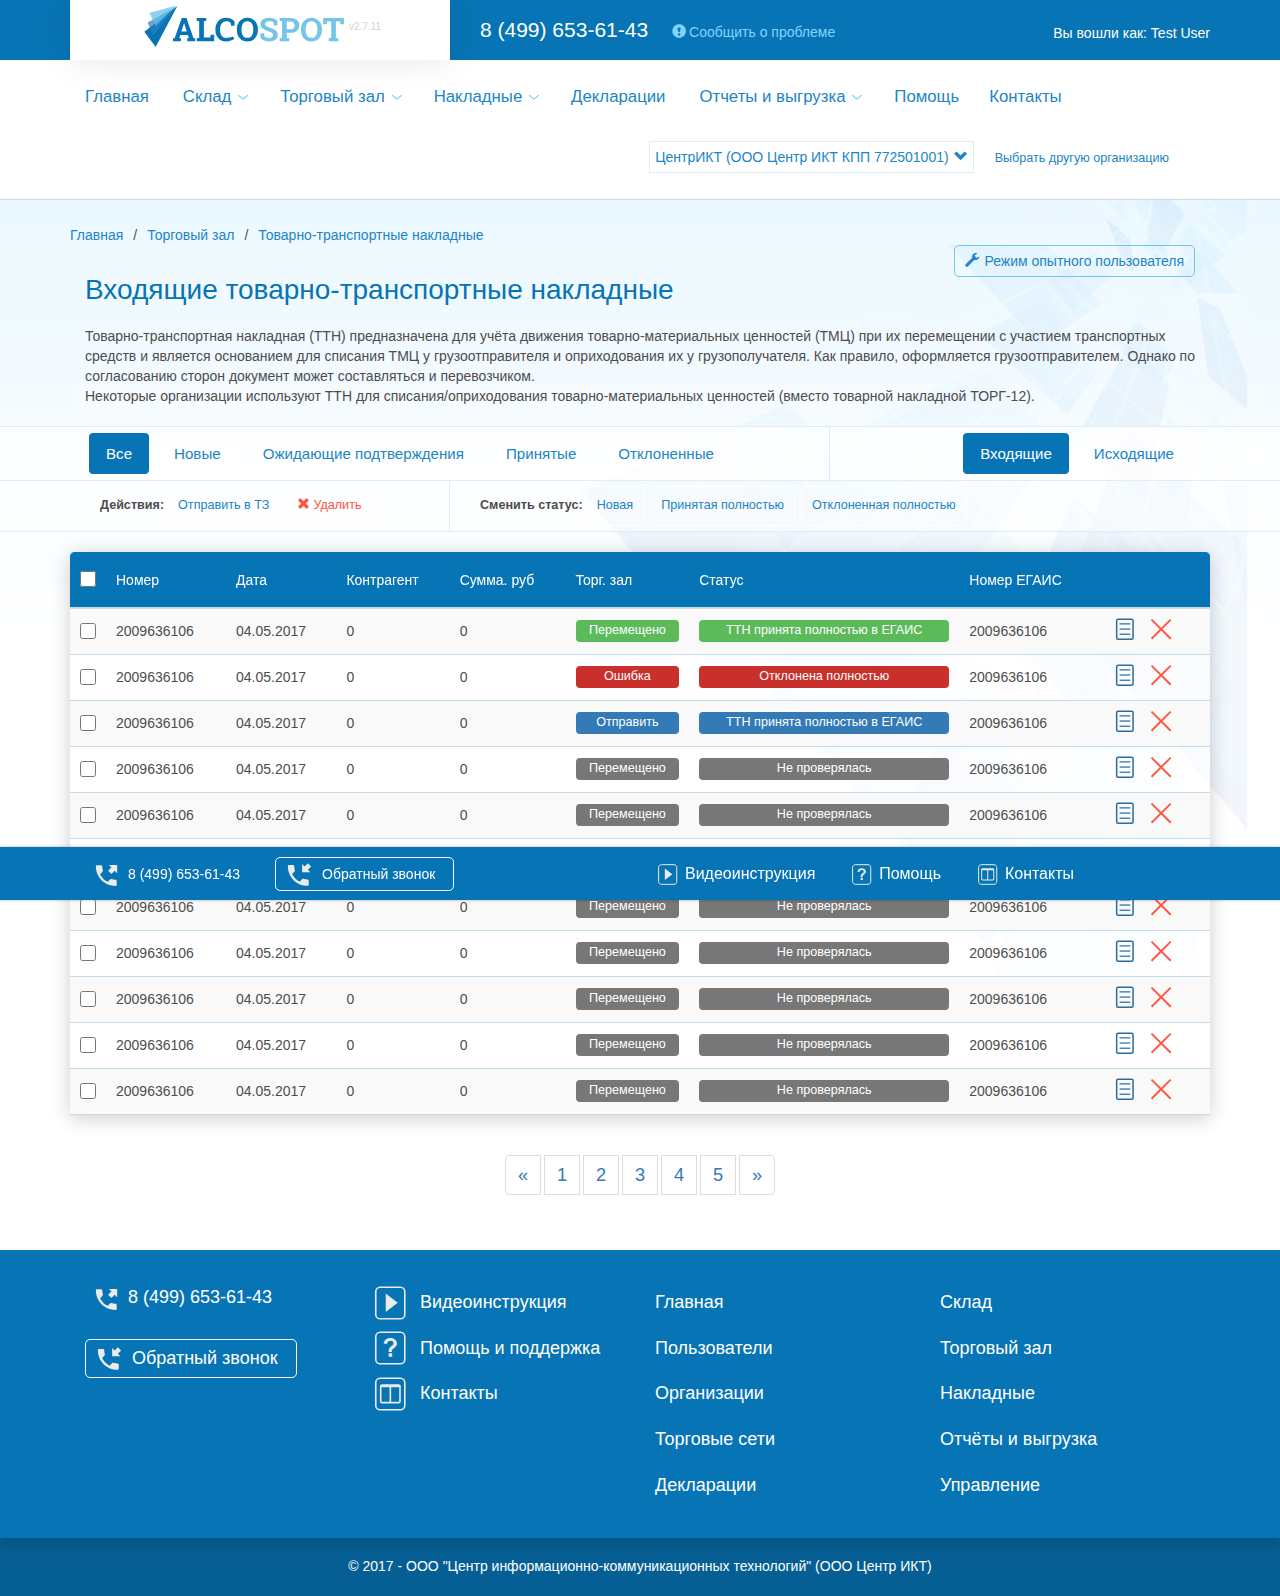
==== 100.html @ 539a4d87 "1" ====
<!DOCTYPE html>
<html>
<head>
<meta charset="utf-8">
<meta http-equiv="X-UA-Compatible" content="IE=edge">
<meta name="viewport" content="width=device-width, initial-scale=1, maximum-scale=1, user-scalable=no">
<title>Untitled Document</title>

<link href="css/bootstrap.min.css" rel="stylesheet" type="text/css">
<link href="css/style.css" rel="stylesheet" type="text/css">

<script type='text/javascript' src='js/jquery-3.2.1.min.js'></script>

<script type='text/javascript' src='js/jquery.floatThead.min.js'></script>

<script>
$(document).ready(function () {

        var docHeight = $(window).height();
        var footerHeight = $('footer').height();
        var footerTop = $('footer').position().top + footerHeight;

        if (footerTop < docHeight) {
            $('footer').css('margin-top', 10 + (docHeight - footerTop) + 'px');
        }
    });
function MM_jumpMenu(targ,selObj,restore){ //v3.0
  eval(targ+".location='"+selObj.options[selObj.selectedIndex].value+"'");
  if (restore) selObj.selectedIndex=0;
}
</script>

</head>

<body>

<header>

<div class="row headRowUp">
<div class="container">
<div class="col-md-4 colLogo">
  <div class="logo"><a href="#"><img src="css/Images/logo.svg"></a><span class="version">v‌2.7.11</span></div>
  </div>
  <div class="col-md-8 headLine"><div class="headTel">8 (499) 653-61-43</div>
    <div class="headProblemBut"><a href="#"><span class="glyphicon glyphicon-exclamation-sign"></span>Сообщить о проблеме</a></div>
    <div class="headLogin">Вы вошли как: Test User</div></div>
    </div>
    </div>
<div class="container">
      <div class="nav1">
        <a href="#">Главная</a>
        
        <div class="nav1SubMenuHover">
        <a href="#" class="nav1SubItem">Склад</a>
        <div class="nav1SubMenu">
        <div class="container">
        <div class="col-md-4"><ul><a href="#">Акт списания продукции</a></ul></div>
        <div class="col-md-4"><ul><a href="#">Акт постановки на баланс</a></ul></div>
        <div class="col-md-4"><ul><a href="#">Акт перемещения продукции</a></ul></div>
        </div>
        </div>
        </div>
 
        <div class="nav1SubMenuHover">
        <a href="#" class="nav1SubItem">Торговый зал</a>
        <div class="nav1SubMenu">
        <div class="container">
        <div class="col-md-2"></div>
        <div class="col-md-3"><ul><a href="#">Торговый зал</a></ul></div>
         <div class="col-md-7"><ul><a href="#">Инвентаризация</a></ul></div>
        </div>
        </div>
        </div>
        
        <div class="nav1SubMenuHover">
        <a href="#" class="nav1SubItem">Накладные</a>
        <div class="nav1SubMenu">
        <div class="container">
        <div class="col-md-6">
        <ul>
          <a href="#">Входящие товаро-транспортные накладные</a>
        </ul>
        </div>
        <div class="col-md-6">
        <ul>
          <a href="#">Исходящие товаро-транспортные накладные</a>
        </ul>
        </div>
        </div>
        </div>
        </div>
        
        <a href="#">Декларации</a>
        
        <div class="nav1SubMenuHover">
        <a href="#" class="nav1SubItem">Отчеты и выгрузка</a>
        <div class="nav1SubMenu">
        <div class="container">
        <div class="col-md-7"></div>
        <div class="col-md-2"><ul><a href="#">Отчеты</a></ul></div>
         <div class="col-md-3"><ul><a href="#">Выгрузка данных</a></ul></div>
        </div>
        </div>
        </div>
        
        <a href="#">Помощь</a><a href="#">Контакты</a>
        
  </div>
  <div class="nav1ChangeOrg">
<span class="nav1ChangeOrgLink">ЦентрИКТ (ООО Центр ИКТ КПП 772501001)<span class="glyphicon glyphicon-chevron-down"></span>
<ul>
<a href="#">ЦентрИКТ (ООО Центр ИКТ КПП 772501002)</a>
<a href="#">ЦентрИКТ (ООО Центр ИКТ КПП 772501002)</a>
<a href="#">ЦентрИКТ (ООО Центр ИКТ КПП 772501002)</a>
</ul>
</span><span class="linkBut subLinks1"><a href="#">Выбрать другую организацию</a></span>
</div>
</div>
  
</header>
<div class="bodyBack">
  <div class="container">
    <div class="breadcrumb2"><a href="#">Главная</a>/<a href="#">Торговый зал</a>/<a href="#">Товарно-транспортные накладные</a></div>
    
    <div class="col-md-8"><h1>Входящие товарно-транспортные накладные</h1></div>
    <div class="col-md-4" style="text-align:right"><div class="expUserItem"><a href="#"><span class="glyphicon glyphicon-wrench"></span>Режим опытного пользователя</a></div></div>
    <div class="col-md-12 descText">Товарно-транспортная накладная (ТТН) предназначена для учёта движения товарно-материальных ценностей (ТМЦ) при их перемещении с участием транспортных средств и является основанием для списания ТМЦ у грузоотправителя и оприходования их у грузополучателя. Как правило, оформляется грузоотправителем. Однако по согласованию сторон документ может составляться и перевозчиком.<br>
Некоторые организации используют ТТН для списания/оприходования товарно-материальных ценностей (вместо товарной накладной ТОРГ-12).</div>
  </div>
  
    <div class="toolPanel1">
    <div class="container">
      <div class="col-md-8">
        <div class="subLinks1 linkBut"><a href="#" class="active">Все</a><a href="#">Новые</a><a href="#">Ожидающие подтверждения</a><a href="#">Принятые</a><a href="#">Отклоненные</a></div>
      </div>
      <div class="col-md-4">
      <div class="subLinks1 linkBut"><a href="#" class="active">Входящие</a><a href="#">Исходящие</a></div>
      </div>
    </div>
    </div>
    
  <div class="toolPanel2">
    <div class="container">
    <div class="subLinks1 linkBut">
     <div class="col-md-4">
      <div class="subBlock1"><strong>Действия:</strong><a href="#">Отправить в ТЗ</a><a href="#" class="delItem"><span class="glyphicon glyphicon-remove"></span>Удалить</a></div>
      </div>
      <div class="col-md-8">
      <div class="subBlock1"><strong>Сменить статус:</strong><a href="#">Новая</a><a href="#">Принятая полностью</a><a href="#">Отклоненная полностью</a></div>
      </div>
    </div>
    </div>
    </div>
    
    <div class="container">
    <br>

    <div class="table1">
      <table class="table table-striped sticky-header">
            <thead>
              <tr>
                <td class="table1MinTd"><input name="" type="checkbox" value="" class="table1Check"></td><td>Номер</td><td>Дата</td><td>Контрагент</td><td>Сумма. руб</td><td>Торг. зал</td><td>Статус</td><td>Номер ЕГАИС</td><td></td>
              </tr>
            </thead>
            <tbody>
              <tr>
                <td><input name="" type="checkbox" value="" class="table1Check"></td><td>2009636106</td><td>04.05.2017</td><td>0</td><td>0</td><td><input type="button" class="statSuccess" value="Перемещено"></td>
                <td><input type="button" class="statSuccess" value="ТТН принята полностью в ЕГАИС"></td><td>2009636106</td><td><a href="#" class="table1ButList"></a><a href="#" class="table1ButDel"></a></td>
              </tr>
             <tr>
                <td><input name="" type="checkbox" value="" class="table1Check"></td><td>2009636106</td><td>04.05.2017</td><td>0</td><td>0</td><td><input type="button" class="statError" value="Ошибка"></td>
                <td><input type="button" class="statError" value="Отклонена полностью"></td><td>2009636106</td><td><a href="#" class="table1ButList"></a><a href="#" class="table1ButDel"></a></td>
              </tr>
              <tr>
                <td><input name="" type="checkbox" value="" class="table1Check"></td><td>2009636106</td><td>04.05.2017</td><td>0</td><td>0</td><td><input type="button" class="statBlue" value="Отправить"></td>
                <td><input type="button" class="statBlue" value="ТТН принята полностью в ЕГАИС"></td><td>2009636106</td><td><a href="#" class="table1ButList"></a><a href="#" class="table1ButDel"></a></td>
              </tr>
              <tr>
                <td><input name="" type="checkbox" value="" class="table1Check"></td><td>2009636106</td><td>04.05.2017</td><td>0</td><td>0</td><td><input type="button" class="status1" value="Перемещено"></td>
                <td><input type="button" class="status1" value="Не проверялась"></td><td>2009636106</td><td><a href="#" class="table1ButList"></a><a href="#" class="table1ButDel"></a></td>
              </tr>
              <tr>
                <td><input name="" type="checkbox" value="" class="table1Check"></td><td>2009636106</td><td>04.05.2017</td><td>0</td><td>0</td><td><input type="button" class="status1" value="Перемещено"></td>
                <td><input type="button" class="status1" value="Не проверялась"></td><td>2009636106</td><td><a href="#" class="table1ButList"></a><a href="#" class="table1ButDel"></a></td>
              </tr>
              <tr>
                <td><input name="" type="checkbox" value="" class="table1Check"></td><td>2009636106</td><td>04.05.2017</td><td>0</td><td>0</td><td><input type="button" class="status1" value="Перемещено"></td>
                <td><input type="button" class="status1" value="Не проверялась"></td><td>2009636106</td><td><a href="#" class="table1ButList"></a><a href="#" class="table1ButDel"></a></td>
              </tr>
              <tr>
                <td><input name="" type="checkbox" value="" class="table1Check"></td><td>2009636106</td><td>04.05.2017</td><td>0</td><td>0</td><td><input type="button" class="status1" value="Перемещено"></td>
                <td><input type="button" class="status1" value="Не проверялась"></td><td>2009636106</td><td><a href="#" class="table1ButList"></a><a href="#" class="table1ButDel"></a></td>
              </tr>
              <tr>
                <td><input name="" type="checkbox" value="" class="table1Check"></td><td>2009636106</td><td>04.05.2017</td><td>0</td><td>0</td><td><input type="button" class="status1" value="Перемещено"></td>
                <td><input type="button" class="status1" value="Не проверялась"></td><td>2009636106</td><td><a href="#" class="table1ButList"></a><a href="#" class="table1ButDel"></a></td>
              </tr>
              <tr>
                <td><input name="" type="checkbox" value="" class="table1Check"></td><td>2009636106</td><td>04.05.2017</td><td>0</td><td>0</td><td><input type="button" class="status1" value="Перемещено"></td>
                <td><input type="button" class="status1" value="Не проверялась"></td><td>2009636106</td><td><a href="#" class="table1ButList"></a><a href="#" class="table1ButDel"></a></td>
              </tr>
              <tr>
                <td><input name="" type="checkbox" value="" class="table1Check"></td><td>2009636106</td><td>04.05.2017</td><td>0</td><td>0</td><td><input type="button" class="status1" value="Перемещено"></td>
                <td><input type="button" class="status1" value="Не проверялась"></td><td>2009636106</td><td><a href="#" class="table1ButList"></a><a href="#" class="table1ButDel"></a></td>
              </tr>
              <tr>
                <td><input name="" type="checkbox" value="" class="table1Check"></td><td>2009636106</td><td>04.05.2017</td><td>0</td><td>0</td><td><input type="button" class="status1" value="Перемещено"></td>
                <td><input type="button" class="status1" value="Не проверялась"></td><td>2009636106</td><td><a href="#" class="table1ButList"></a><a href="#" class="table1ButDel"></a></td>
              </tr>
            </tbody>
      </table>
    </div>
    <div class="paginationBlock">
      <ul class="pagination">
        <li><a href="#">«</a></li>
        <li><a href="#">1</a></li>
        <li><a href="#">2</a></li>
        <li><a href="#">3</a></li>
        <li><a href="#">4</a></li>
        <li><a href="#">5</a></li>
        <li><a href="#">»</a></li>
  </ul>
    </div>
  </div>
  
  <div class="footer2">
       <div class="container">
       <div class="col-sm-6">
        <div class="footTel footTelPosF2">8 (499) 653-61-43</div><a href="#" class="butCallBack butCallBackPosF2">Обратный звонок</a>
        </div>
        <div class="col-sm-6">
        <a href="#" class="footIcF2 footIcVideo">Видеоинструкция</a>
        <a href="#" class="footIcF2 footIcHelp">Помощь</a>
        <a href="#" class="footIcF2 footIcCont">Контакты</a>
        </div>
       </div>
       </div>
  
  <footer>
        
        <div class="footerTop">
        <div class="container">
        
        <div class="col-md-3">
        <div><div class="footTel footTelPos">8 (499) 653-61-43</div></div>
        <a href="#" class="butCallBack butCallBackPos">Обратный звонок</a>
        </div>
        
        <div class="col-md-3">
        <a href="#" class="footIc footIcVideo">Видеоинструкция</a>
        <a href="#" class="footIc footIcHelp">Помощь и поддержка</a>
        <a href="#" class="footIc footIcCont">Контакты</a>
        </div>
        
        <div class="footItems col-md-3">
        <a href="#">Главная</a>
        <a href="#">Пользователи</a>
        <a href="#">Организации</a>
        <a href="#">Торговые сети</a>
        <a href="#">Декларации</a>
        </div>
        
        <div class="footItems col-md-3">
        <a href="#">Склад</a>
        <a href="#">Торговый зал</a>
        <a href="#">Накладные</a>
        <a href="#">Отчёты и выгрузка</a>
        <a href="#">Управление</a>
        </div>
        
        
        
        
        
        <br><br>

        </div>
        </div>
             
        <div class="footerBottom">
        <div class="container">
        <p>&copy; 2017 - ООО "Центр информационно-коммуникационных технологий" (ООО Центр ИКТ)</p>
        </div>
        </div>
        
        </footer>
                
        </div>
        
        
       <script type="text/javascript">
		
	$(".sticky-header").floatThead({scrollingTop:500});

</script>
           

</body>
</html>
---- css/style.css ----
* {
  margin: 0;
  padding: 0; }

body {
  font-family: Verdana, Geneva, sans-serif;
  color: #4D4D4D;
  overflow-x: hidden; }

a {
  color: #2185C5;
  text-decoration: none;
  transition: all ease-out 0.3s; }
  a:visited {
    color: #2185C5; }
  a:hover {
    color: #6EC9EF;
    text-decoration: none; }

header {
  border-bottom: 1px #c0ddf0 solid; }

.headRowUp {
  position: relative;
  background-color: #0774B5; }

.colLogo {
  background-color: #fff;
  box-shadow: 0 0 35px rgba(0, 0, 0, 0.1); }

.logo {
  text-align: center;
  height: 60px;
  background-color: #ffffff; }
  .logo img {
    width: 210px; }

.headLine {
  position: relative; }

.headTel {
  display: inline-block;
  font-size: 1.5em;
  color: #fff;
  padding: 15px; }

.headProblemBut {
  display: inline-block; }
  .headProblemBut span {
    margin: 0 3px 0 5px; }
  .headProblemBut a {
    color: #80D6FF; }

.headLogin {
  display: inline-block;
  position: absolute;
  right: 0;
  color: #fff;
  margin: 23px 0 0 0; }

.version {
  color: lightgrey;
  font-size: x-small;
  display: inline-block; }

.nav1 {
  margin: 15px 0 10px 0; }
  .nav1 a {
    display: inline-block;
    position: relative;
    font-size: 1.2em;
    padding: 10px 15px;
    border-radius: 5px; }
    .nav1 a:hover {
      background-color: #f4f4f4; }

.nav1ChangeOrg {
  display: block;
  position: relative;
  font-size: 1em !important;
  text-align: right;
  padding: 5px 20px 15px 15px; }
  .nav1ChangeOrg a {
    display: inline-block;
    margin: 0 10px 0 0; }

.nav1ChangeOrgLink {
  position: relative;
  display: inline-block;
  color: #2185C5;
  cursor: pointer;
  border: 1px #daeffa solid;
  padding: 5px 0 5px 5px;
  margin: 0 0 5px 0; }
  .nav1ChangeOrgLink span {
    margin: 0 5px 0 5px; }
  .nav1ChangeOrgLink ul {
    display: none;
    position: absolute;
    font-size: 0.9em;
    left: 0;
    right: 0;
    text-align: left;
    padding: 5px;
    background-color: #ffffff;
    box-shadow: 0 5px 10px rgba(0, 0, 0, 0.2);
    z-index: 1; }
    .nav1ChangeOrgLink ul a {
      display: block;
      padding: 10px;
      border-radius: 5px; }
      .nav1ChangeOrgLink ul a:hover {
        background-color: #f4f4f4; }
  .nav1ChangeOrgLink:hover ul {
    display: block; }

.nav1SubMenuHover {
  display: inline-block; }
  .nav1SubMenuHover:hover .nav1SubMenu {
    display: block;
    max-height: 1000px;
    transition: all ease-out 0.5s; }

.nav1SubItem {
  display: inline-block;
  padding-right: 30px !important;
  background: url(Images/nav1SubItem.svg) center right 12px no-repeat; }

.nav1SubMenu {
  display: block;
  position: absolute;
  left: 0;
  right: 0;
  max-height: 0;
  overflow: hidden;
  padding: 0;
  margin: auto;
  background-color: #ffffff;
  box-shadow: 0 5px 10px rgba(0, 0, 0, 0.2);
  z-index: 1; }
  .nav1SubMenu ul {
    font-size: 1.1em; }
  .nav1SubMenu li {
    font-size: 0.8em;
    list-style: none; }

.nav1SubMenu .container {
  padding: 20px; }

h1 {
  font-size: 2em;
  color: #0774B5;
  margin: 30px 0 20px 0;
  padding: 0; }

.descText {
  margin: 0 0 20px 0; }

.expUserItem {
  display: inline-block;
  margin: 0 0 10px 0; }
  .expUserItem a {
    display: inline-block;
    border: 1px #75C4EA solid;
    padding: 5px 10px;
    border-radius: 5px; }
  .expUserItem span {
    display: inline-block;
    padding: 0 5px 0 0; }

.breadcrumb2 {
  margin-left: -10px; }
  .breadcrumb2 a {
    display: inline-block;
    padding: 25px 10px 0 10px; }

.bodyBack {
  background: url(Images/bodyBack.jpg) top center repeat-x; }

.toolPanel1 {
  font-size: 1.2em;
  background-color: rgba(255, 255, 255, 0.8);
  border-top: 1px #daeffa solid;
  border-bottom: 1px #daeffa solid; }
  .toolPanel1 .col-md-8 {
    border-right: 1px #daeffa solid; }
  .toolPanel1 .col-md-4 {
    text-align: right; }

.toolPanel2 {
  background-color: rgba(255, 255, 255, 0.5);
  border-bottom: 1px #daeffa solid; }
  .toolPanel2 .col-md-4 {
    border-right: 1px #daeffa solid; }

.subLinks1 {
  font-size: 0.9em; }
  .subLinks1 a {
    display: inline-block;
    padding: 10px 17px 10px 17px;
    margin: 5px 3px;
    border-radius: 5px; }

.linkBut a {
  display: inline-block;
  border: 1px #ffffff solid; }
  .linkBut a:hover {
    border-color: #6EC9EF; }

.subBlock1 {
  display: inline-block;
  padding: 0 15px; }
  .subBlock1 a {
    display: inline-block;
    padding: 10px 10px; }

.delItem {
  color: #FF543F !important; }
  .delItem span {
    display: inline-block;
    margin: 0 3px 0 0; }

.active {
  color: #ffffff !important;
  background-color: #0774B5 !important; }

.table1 table {
  width: 100%;
  border-width: 0;
  border-top-left-radius: 5px;
  border-top-right-radius: 5px;
  border-collapse: collapse;
  overflow: hidden;
  background-color: rgba(255, 255, 255, 0.6);
  box-shadow: 0 3px 20px rgba(0, 0, 0, 0.2); }
.table1 thead {
  color: #fff;
  background-color: #0774B5;
  border-collapse: separate; }
  .table1 thead td {
    padding: 15px 10px !important; }
.table1 tbody tr:hover {
  background-color: #F2F2F2; }
.table1 td {
  border-bottom: 1px #c1dcec solid;
  padding: 5px 10px !important;
  vertical-align: middle !important; }

.table1MinTd {
  width: 1px; }

.table1Check {
  width: 16px;
  height: 16px; }

.table1But, .table1ButDel, .table1ButList {
  display: inline-block;
  width: 30px;
  height: 30px;
  margin: 0 3px;
  background-repeat: no-repeat;
  background-position: center;
  background-size: contain; }
  .table1But:hover, .table1ButDel:hover, .table1ButList:hover {
    border: 1px #c1dcec solid;
    border-radius: 3px; }

.table1ButDel {
  background-image: url(Images/ButDel.svg); }

.table1ButList {
  background-image: url(Images/ButList.svg); }

.status1, .statSuccess, .statError, .statBlue {
  display: block;
  width: 100%;
  font-size: 0.9em;
  color: #ffffff;
  background-color: #777777;
  border-radius: 4px;
  text-align: center;
  padding: 2px;
  border: none; }

.statSuccess {
  background-color: #5CBA5B; }

.statError {
  background-color: #c9302c; }

.statBlue {
  background-color: #337ab7; }

.paginationBlock {
  text-align: center; }

.pagination li {
  display: inline-block;
  font-size: 1.3em; }

footer {
  position: relative;
  font-size: 18px;
  position: relative;
  background-color: #0774B5;
  width: 100%;
  margin: 30px 0 0 0;
  z-index: 9999; }

.footerFix {
  position: fixed;
  bottom: 0; }

.footer2 {
  position: fixed;
  bottom: 0;
  width: 100%;
  padding: 10px 10px 4px 10px;
  background-color: #0774B5;
  box-shadow: 0 0 3px rgba(0, 0, 0, 0.3);
  z-index: 9999; }

.footer2 a {
  color: #ffffff;
  text-decoration: none; }

.footer2 a:hover {
  color: #6EC9EF; }

.footerTop {
  position: relative;
  color: #ffffff;
  padding: 30px;
  box-shadow: 0 10px 10px rgba(0, 0, 0, 0.1); }
  .footerTop a {
    color: #ffffff;
    text-decoration: none; }
    .footerTop a:hover {
      color: #6EC9EF; }

.footItems a {
  display: block;
  padding: 10px 0; }

.footIc {
  display: block;
  padding: 10px 0 10px 50px;
  background-repeat: no-repeat;
  background-position: left;
  background-size: 40px 40px; }

.footIcF2 {
  display: inline-block;
  font-size: 16px;
  padding: 6px 30px 8px 30px;
  background-repeat: no-repeat;
  background-position: left 5px; }

.footIcVideo {
  background-image: url(Images/footIcPlay.svg); }

.footIcVideo:hover {
  background-image: url(Images/footIcPlayAct.svg); }

.footIcHelp {
  background-image: url(Images/footIcHelp.svg); }

.footIcHelp:hover {
  background-image: url(Images/footIcHelpAct.svg); }

.footIcCont {
  background-image: url(Images/footIcCont.svg); }

.footIcCont:hover {
  background-image: url(Images/footIcContAct.svg); }

.footTel {
  display: inline-block;
  color: #ffffff;
  white-space: nowrap;
  margin: 0;
  padding: 0 0 3px 43px;
  background: url(Images/footIcTelBlack.svg) left 9px center no-repeat; }

.footTelPos {
  margin: 5px 0 0 0; }

.footTelPosF2 {
  margin: 0 35px 5px 0; }

.butCallBack {
  display: inline-block;
  color: #ffffff !important;
  border: 1px #ffffff solid;
  padding: 6px 18px 6px 46px;
  border-radius: 5px;
  background-image: url(Images/footIcTel.svg);
  background-repeat: no-repeat;
  background-position: left 11px center;
  white-space: nowrap;
  transition: all ease-out 0.2s; }

.butCallBack:hover {
  color: #6EC9EF !important;
  border: 1px #6EC9EF solid;
  background-image: url(Images/footIcTelAct.svg); }

.butCallBackPos {
  margin: 25px 0 0 0; }

.butCallBackPosF2 {
  margin: 0 0 5px 0; }

.footerBottom {
  font-size: 14px;
  text-align: center;
  color: #fff;
  padding: 18px 10px 10px 10px;
  background-color: #065F94; }

@media (max-width: 992px) {
  .headProblemBut {
    margin: 5px 10px; }

  .headLogin {
    position: relative;
    margin: 15px 15px; }

  .toolPanel1 .col-md-8 {
    border-right: none; }
  .toolPanel1 .col-md-4 {
    text-align: left; }

  .toolPanel2 .col-md-4 {
    border-right: none; }

  .table1 {
    font-size: 11px; }

  footer {
    font-size: 11px; }

  .butCallBack {
    padding: 6px 12px 6px 40px; }

  .footIc {
    padding: 10px 0 10px 45px; }

  .footerBottom {
    font-size: 11px; }

  .table1But, .table1ButDel, .table1ButList {
    width: 20px;
    height: 20px; } }
@media (max-width: 768px) {
  body {
    overflow-x: auto; } }

/*# sourceMappingURL=style.css.map */
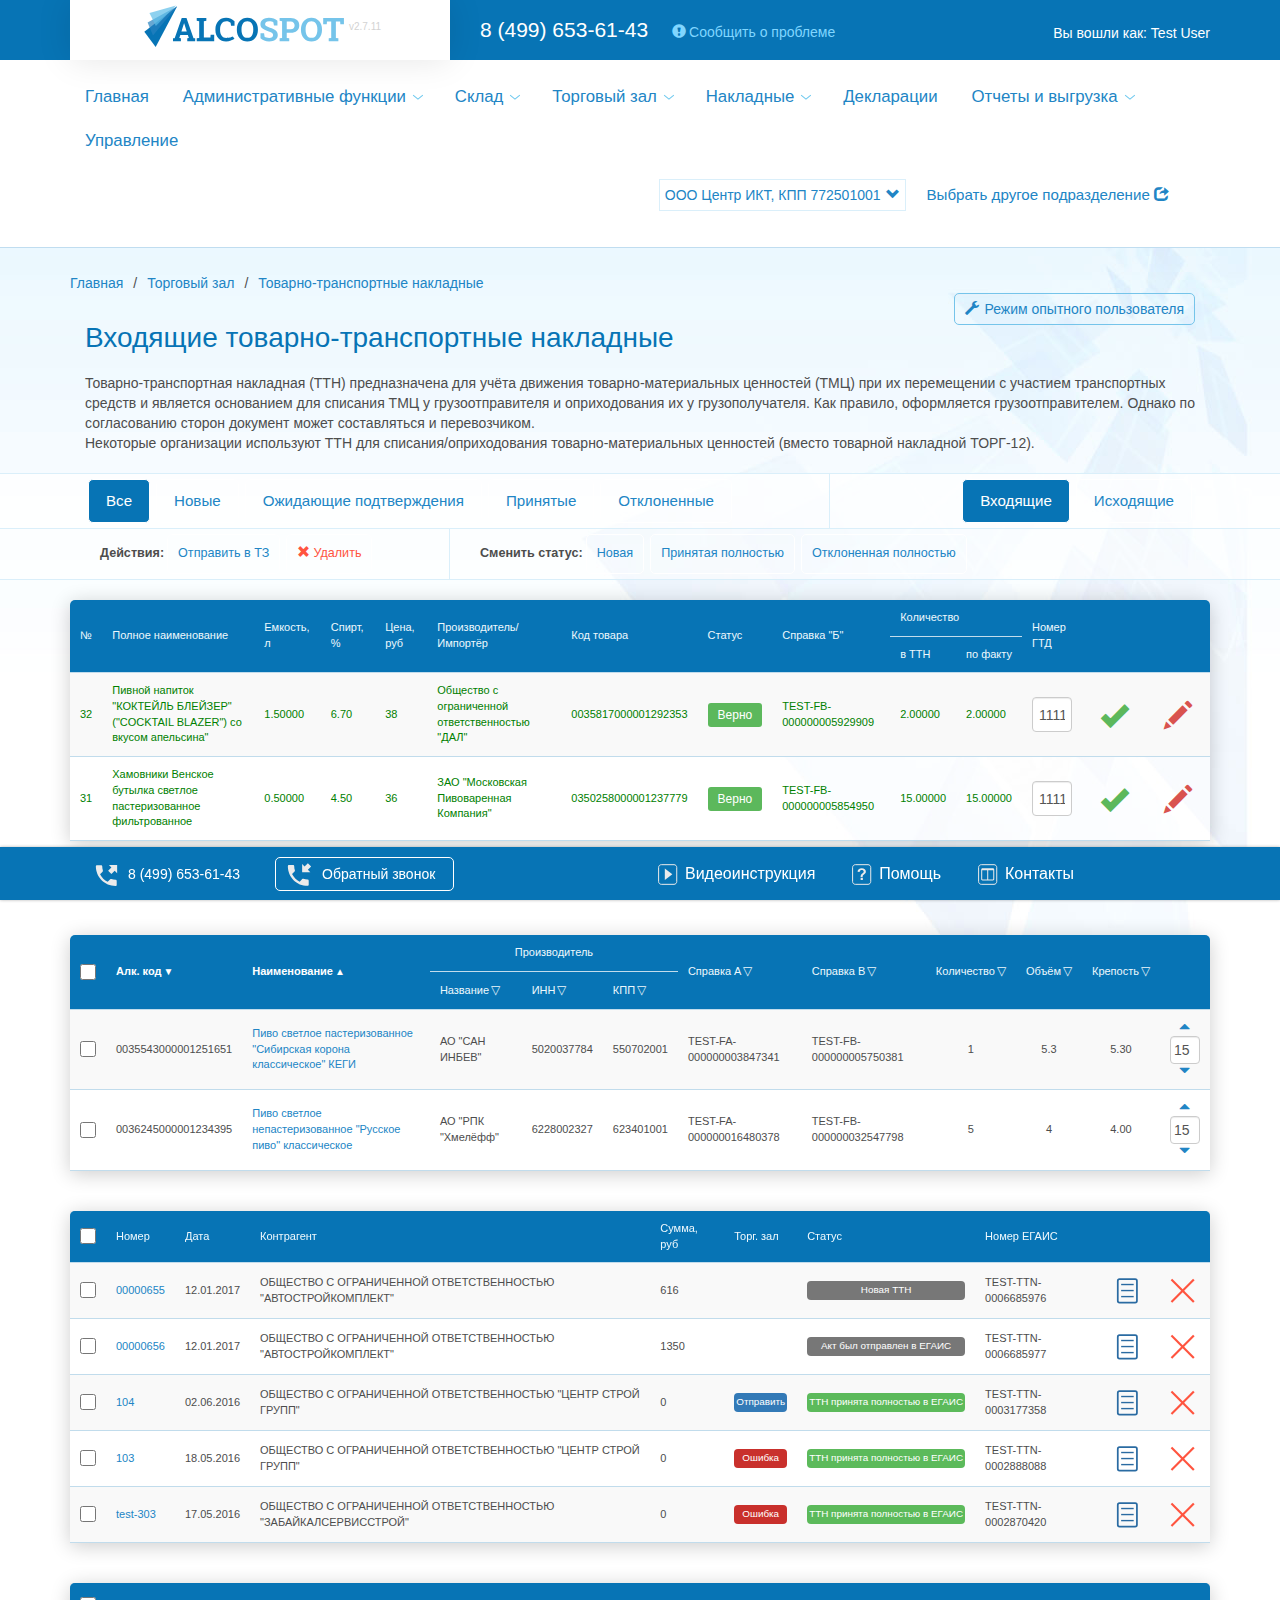
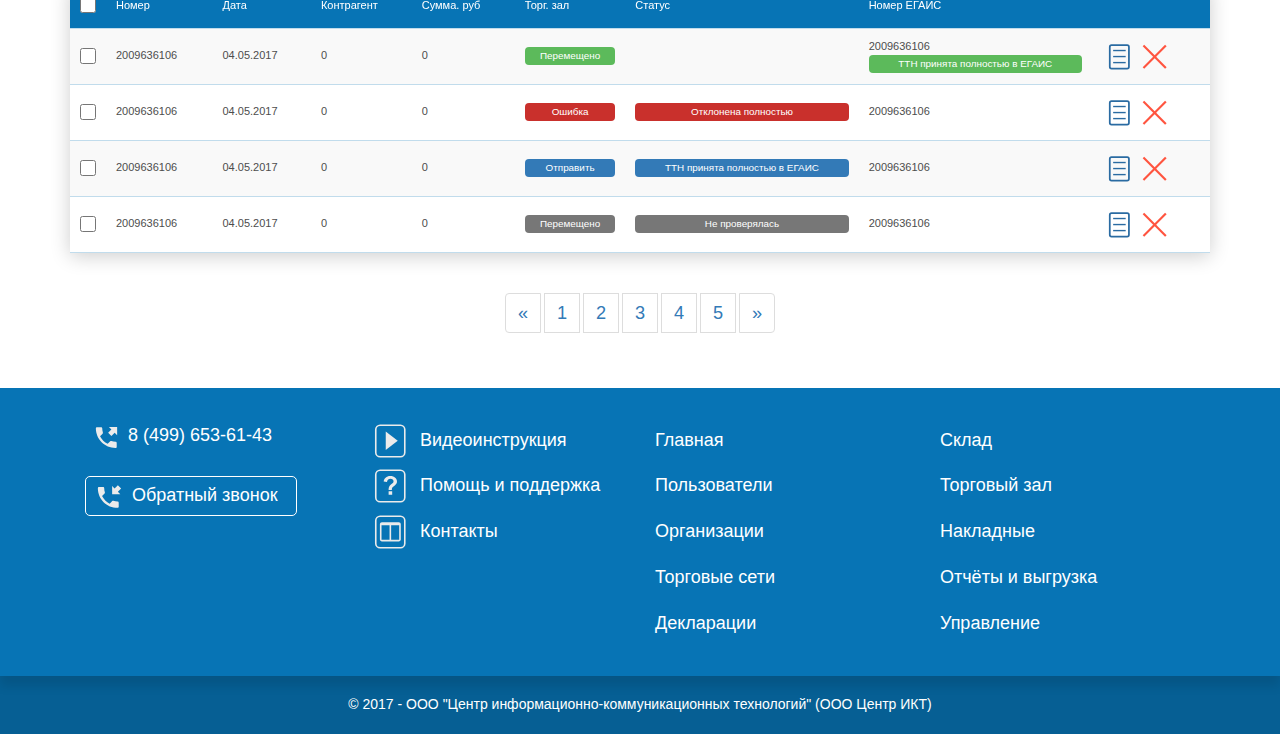
==== commit 8db4b2b9: "1" ====
--- a/100.html
+++ b/100.html
@@ -5,6 +5,8 @@
 <meta http-equiv="X-UA-Compatible" content="IE=edge">
 <meta name="viewport" content="width=device-width, initial-scale=1, maximum-scale=1, user-scalable=no">
 <title>Untitled Document</title>
+
+<link href="http://centrikt.ru:51003/Content/Site3.css?7" rel="stylesheet" type="text/css">
 
 <link href="css/bootstrap.min.css" rel="stylesheet" type="text/css">
 <link href="css/style.css" rel="stylesheet" type="text/css">
@@ -36,7 +38,7 @@
 
 <header>
 
-<div class="row headRowUp">
+<div class="headRowUp">
 <div class="container">
 <div class="col-md-4 colLogo">
   <div class="logo"><a href="#"><img src="css/Images/logo.svg"></a><span class="version">v‌2.7.11</span></div>
@@ -47,74 +49,95 @@
     </div>
     </div>
 <div class="container">
-      <div class="nav1">
-        <a href="#">Главная</a>
-        
-        <div class="nav1SubMenuHover">
-        <a href="#" class="nav1SubItem">Склад</a>
+      <div class="nav1" id="mainmenu">
+
+
+<a href="/Home/Operator">Главная</a>
+
+
+    <div class="nav1SubMenuHover">
+        <a href="/Home/Operator" class="nav1SubItem">Административные функции</a>
         <div class="nav1SubMenu">
+            <div class="container">
+                <div class="col-md-4"><ul><a href="/User">Пользователи</a></ul></div>
+                <div class="col-md-4"><ul><a href="/Organisation">Организации</a></ul></div>
+                <div class="col-md-4"><ul><a href="/RetailNetwork">Торговые сети</a></ul></div>
+            </div>
+        </div>
+    </div>
+
+<div class="nav1SubMenuHover">
+    <a href="/StockRests" class="nav1SubItem">Склад</a>
+    <div class="nav1SubMenu">
         <div class="container">
-        <div class="col-md-4"><ul><a href="#">Акт списания продукции</a></ul></div>
-        <div class="col-md-4"><ul><a href="#">Акт постановки на баланс</a></ul></div>
-        <div class="col-md-4"><ul><a href="#">Акт перемещения продукции</a></ul></div>
-        </div>
-        </div>
-        </div>
- 
-        <div class="nav1SubMenuHover">
-        <a href="#" class="nav1SubItem">Торговый зал</a>
+            <div class="col-md-3"><ul><a href="/StockRests">Склад</a></ul></div>
+            <div class="col-md-3"><ul><a href="/ActWriteOffStock">Акты списания продукции</a></ul>
+            </div>
+            <div class="col-md-3"><ul><a href="/ActChargeOnStock">Акты постановки на баланс</a></ul>
+            </div>
+            <div class="col-md-3"><ul><a href="/ActTransferToShop">Акты перемещения продукции</a></ul>
+            </div>
+        </div>
+    </div>
+</div>
+<div class="nav1SubMenuHover">
+    <a href="/ShopRests" class="nav1SubItem">Торговый зал</a>
+    <div class="nav1SubMenu">
+        <div class="container">
+            <div class="col-md-3" style="width:20%"><ul><a href="/ShopRests">Торговый зал</a></ul></div>
+            <div class="col-md-3" style="width:20%"><ul><a href="/ActWriteOffShop">Акты списания продукции</a></ul>
+            </div>
+            <div class="col-md-3" style="width:20%"><ul><a href="/ActChargeOnShop">Акты постановки на баланс</a></ul>
+            </div>
+            <div class="col-md-3" style="width:20%"><ul><a href="/ActTransferToStock">Акты перемещения продукции</a></ul>
+            </div>
+            <div class="col-md-3" style="width:20%"><ul><a href="/Inventory">Инвентаризация</a></ul>
+            </div>
+        </div>
+    </div>
+</div>
+<div class="nav1SubMenuHover">
+    <a href="/IncomingWayBill/Index/All" class="nav1SubItem">Накладные</a>
+    <div class="nav1SubMenu">
+        <div class="container">
+            <div class="col-md-6">
+                <ul>
+                    <a href="/IncomingWayBill/Index/All">Входящие товаро-транспортные накладные</a>
+                </ul>
+            </div>
+            <div class="col-md-6">
+                <ul>
+                    <a href="/OutgoingWayBill/Index/All">Исходящие товаро-транспортные накладные</a>
+                </ul>
+            </div>
+        </div>
+    </div>
+</div>
+
+<a href="/Declaration/Simple">Декларации</a>    <div class="nav1SubMenuHover">
+        <a href="/Reports" class="nav1SubItem"> Отчеты и выгрузка</a>
         <div class="nav1SubMenu">
-        <div class="container">
-        <div class="col-md-2"></div>
-        <div class="col-md-3"><ul><a href="#">Торговый зал</a></ul></div>
-         <div class="col-md-7"><ul><a href="#">Инвентаризация</a></ul></div>
-        </div>
-        </div>
-        </div>
-        
-        <div class="nav1SubMenuHover">
-        <a href="#" class="nav1SubItem">Накладные</a>
-        <div class="nav1SubMenu">
-        <div class="container">
-        <div class="col-md-6">
-        <ul>
-          <a href="#">Входящие товаро-транспортные накладные</a>
-        </ul>
-        </div>
-        <div class="col-md-6">
-        <ul>
-          <a href="#">Исходящие товаро-транспортные накладные</a>
-        </ul>
-        </div>
-        </div>
-        </div>
-        </div>
-        
-        <a href="#">Декларации</a>
-        
-        <div class="nav1SubMenuHover">
-        <a href="#" class="nav1SubItem">Отчеты и выгрузка</a>
-        <div class="nav1SubMenu">
-        <div class="container">
-        <div class="col-md-7"></div>
-        <div class="col-md-2"><ul><a href="#">Отчеты</a></ul></div>
-         <div class="col-md-3"><ul><a href="#">Выгрузка данных</a></ul></div>
-        </div>
-        </div>
-        </div>
-        
-        <a href="#">Помощь</a><a href="#">Контакты</a>
-        
-  </div>
-  <div class="nav1ChangeOrg">
-<span class="nav1ChangeOrgLink">ЦентрИКТ (ООО Центр ИКТ КПП 772501001)<span class="glyphicon glyphicon-chevron-down"></span>
-<ul>
-<a href="#">ЦентрИКТ (ООО Центр ИКТ КПП 772501002)</a>
-<a href="#">ЦентрИКТ (ООО Центр ИКТ КПП 772501002)</a>
-<a href="#">ЦентрИКТ (ООО Центр ИКТ КПП 772501002)</a>
-</ul>
-</span><span class="linkBut subLinks1"><a href="#">Выбрать другую организацию</a></span>
-</div>
+            <div class="container">
+                <div class="col-md-7"></div>
+                <div class="col-md-2"><ul><a href="/Reports?mode=Reports">Отчеты</a> </ul> </div>
+                <div class="col-md-3"><ul><a href="/Reports?mode=Exports">Выгрузка данных</a></ul></div>
+            </div>
+        </div>
+    </div>
+<a href="/Utm">Управление</a>
+
+        
+
+                    <div class="nav1ChangeOrg">
+                <span class="nav1ChangeOrgLink">ООО Центр ИКТ, КПП 772501001<span class="glyphicon glyphicon-chevron-down"></span>
+                <ul>
+                    <a href="/Organisation/ClearCurrentOrganisation">Выйти из организации</a>
+                </ul>
+                </span><span class="linkBut subLinks1"><a href="/Subdivision/ChooseSubdivision">Выбрать другое подразделение <span class="glyphicon glyphicon-share"></span></a></span>
+
+            </div>
+    </div>
+  
 </div>
   
 </header>
@@ -154,6 +177,354 @@
     
     <div class="container">
     <br>
+    
+    <div class="table1">
+            <table id="wayBillTable" class="table table-striped">
+                <thead>
+                <tr>
+                    <th rowspan="2">№</th>
+                    <th rowspan="2">Полное наименование</th>
+                    <th rowspan="2">Емкость, л</th>
+                    <th rowspan="2">Спирт, %</th>
+                    <th rowspan="2">Цена, руб</th>
+                    <th rowspan="2">Производитель/Импортёр</th>
+                    <th rowspan="2">Код товара</th>
+                    <th rowspan="2">Статус</th>
+                    <th rowspan="2">Справка "Б"</th>
+                    <th colspan="2">Количество</th>
+                    <th rowspan="2" colspan="2" class="text-nowrap">Номер<br>ГТД</th>
+                        <th rowspan="2"></th>
+                </tr>
+                <tr>
+                    <th>в ТТН</th>
+                    <th>по факту</th>
+                </tr>
+                </thead>
+                <tbody>
+                        <tr class="positionRow" data-id="1234953" style="color: green;">
+                            <td>32</td>
+                            <td style="text-align: left;">Пивной напиток "КОКТЕЙЛЬ БЛЕЙЗЕР" ("COCKTAIL BLAZER") со вкусом апельсина"</td>
+                            <td>1.50000</td>
+                            <td>6.70</td>
+                            <td>38</td>
+                            <td style="text-align: left;">Общество с ограниченной ответственностью "ДАЛ"</td>
+                            <td>0035817000001292353</td>
+                            <td class="positionStatus"><span class="btn-success btn-sm">Верно</span></td>
+                            <td>TEST-FB-000000005929909</td>
+                            <td class="countTtn">2.00000</td>
+                            <td class="countReal">2.00000</td>
+                            <td class="text-nowrap"><input type="text" value="11111111/111111/1111111" id="gtd-editor-1234953" name="gtd-editor-1234953" data-id="1234953" data-quantity="2.00000" class="form-control gtd-editor gtdNumInput" data-val="true" data-val-regex-pattern="^[0-9]{8}\/[0-9]{6}\/(П|[0-9]{1})[0-9]{6}(\/[0-9]{1,3}){0,1}$" data-val-regex="Неверный формат номера"></td>
+                                            <td>
+                                              <a href="#" class="table1But table1ButAccept glyphicon glyphicon-ok" onClick="acceptPosition(this);return false; "></a>
+                                            </td>
+                                            <td>
+                                                <a href="#" class="table1But table1ButEdit glyphicon glyphicon-pencil" onClick="editPosition(this);return false; "></a>
+                                            </td>
+                        </tr>
+                        <tr class="positionRow" data-id="1234952" style="color: green;">
+                            <td>31</td>
+                            <td style="text-align: left;">Хамовники Венское бутылка светлое пастеризованное фильтрованное</td>
+                            <td>0.50000</td>
+                            <td>4.50</td>
+                            <td>36</td>
+                            <td style="text-align: left;">ЗАО "Московская Пивоваренная Компания"</td>
+                            <td>0350258000001237779</td>
+                            <td class="positionStatus"><span class="btn-success btn-sm">Верно</span></td>
+                            <td>TEST-FB-000000005854950</td>
+                            <td class="countTtn">15.00000</td>
+                            <td class="countReal">15.00000</td>
+                            <td class="text-nowrap"><input type="text" value="11111111/111111/1111111" id="gtd-editor-1234953" name="gtd-editor-1234953" data-id="1234953" data-quantity="2.00000" class="form-control gtd-editor gtdNumInput" data-val="true" data-val-regex-pattern="^[0-9]{8}\/[0-9]{6}\/(П|[0-9]{1})[0-9]{6}(\/[0-9]{1,3}){0,1}$" data-val-regex="Неверный формат номера"></td>
+                            <td><a href="#" class="table1But table1ButAccept glyphicon glyphicon-ok" onClick="acceptPosition(this);return false; "></a></td>
+                            <td><a href="#" class="table1But table1ButEdit glyphicon glyphicon-pencil" onClick="editPosition(this);return false; "></a></td>
+                        </tr>
+                    
+                </tbody>
+            </table>
+            <div style="text-align:right">
+              <button type="button" class="btn btn-primary" id="button-save-gtd">Сохранить</button>
+            </div>
+    </div>
+        
+        <br>
+<br>
+
+    
+<div class="table1">
+                                 <table id="stockRests" class="table table-striped tablesorter tablesorter-default">
+                                     <thead>
+                                     <tr class="tablesorter-headerRow">
+                                             <th data-sorter="false" class="select-all table1MinTd tablesorter-header sorter-false" rowspan="2" data-column="0"><input type="checkbox" id="checkbox-select-all2" class="table1Check"></th>
+                                         <th rowspan="2" data-column="1"><div class="tablesorter-header-inner tableActItemDown">Алк. код</div></th>
+                                         <th rowspan="2" class="vertical-bottom tablesorter-header" data-column="2"><div class="tablesorter-header-inner tableActItemUp">Наименование</div></th>
+                                         <th data-sorter="false" colspan="3" class="text-center tablesorter-header sorter-false" data-column="3">Производитель</th>
+                                         <th rowspan="2" class="text-nowrap vertical-bottom tablesorter-header" data-column="6"><div class="tablesorter-header-inner">Справка А</div></th>
+                                         <th rowspan="2" class="text-nowrap vertical-bottom tablesorter-header" data-column="7"><div class="tablesorter-header-inner">Справка B</div></th>
+                                         <th rowspan="2" class="vertical-bottom text-center tablesorter-header" data-column="8"><div class="tablesorter-header-inner">Количество</div></th>
+                                         <th rowspan="2" class="vertical-bottom text-center tablesorter-header" data-column="9"><div class="tablesorter-header-inner">Объём</div></th>
+                                         <th rowspan="2" class="vertical-bottom text-center tablesorter-header" data-column="10"><div class="tablesorter-header-inner">Крепость</div></th>
+                                             <th data-sorter="false" rowspan="2" class="text-nowrap vertical-bottom tablesorter-header sorter-false" data-column="11"></th>
+                                     </tr>
+                                     <tr class="tablesorter-headerRow">
+                                         <th data-column="3" class="tablesorter-header"><div class="tablesorter-header-inner">Название</div></th>
+                                         <th data-column="4" class="tablesorter-header"><div class="tablesorter-header-inner">ИНН</div></th>
+                                         <th data-column="5" class="tablesorter-header"><div class="tablesorter-header-inner">КПП</div></th>
+                                     </tr>
+                                     </thead>
+                                     <tbody id="table-body">
+                                         
+                                         
+                                         
+                                         
+                                         
+                                         
+                                         
+                                         
+                                     <tr>
+                                                 <td class="select-this">
+                                                     <input type="checkbox" id="check-16538115" data-id="16538115" class="table1Check">
+                                                 </td>
+                                             <td class="text-break-all">
+0035543000001251651                                             </td>
+                                             <td class="text-break-all">
+                                                     <a class="" style="cursor: pointer" data-url="/StockRests/PositionDetails/16538115" onClick="PositionDetailsShow(this);">Пиво светлое пастеризованное "Сибирская корона классическое" КЕГИ</a>
+                                             </td>
+                                             <td class="text-break-all">АО "САН ИНБЕВ"</td>
+                                             <td class="text-break-all">5020037784</td>
+                                             <td class="text-break-all">550702001</td>
+                                             <td class="text-break-all">TEST-FA-000000003847341</td>
+                                             <td class="text-break-all">TEST-FB-000000005750381</td>
+                                             <td class="text-center">1</td>
+                                             <td class="text-center">5.3</td>
+                                             <td class="text-center">5.30</td>
+                                                 <td>
+                                                 <div class="numArrows">
+                                                 
+                                                     <a data-id="16538115" class="rest-quantity-sub" href="#">
+                                                         <span class="glyphicon glyphicon-triangle-top"></span>
+                                                     </a>
+                                                     <input type="text" data-id="16538115" data-quantity="1.00" class="form-control" value="15">
+                                                     <a data-id="16538115" class="rest-quantity-add" href="#">
+                                                         <span class="glyphicon glyphicon-triangle-bottom"></span>
+                                                     </a>
+                                                     </div>
+                                                 </td>
+                                         </tr><tr>
+                                                 <td class="select-this">
+                                                     <input type="checkbox" id="check-16538121" data-id="16538121" class="table1Check">
+                                                 </td>
+                                             <td class="text-break-all">
+0036245000001234395                                             </td>
+                                             <td class="text-break-all">
+                                                     <a class="" style="cursor: pointer" data-url="/StockRests/PositionDetails/16538121" onClick="PositionDetailsShow(this);">Пиво светлое непастеризованное "Русское пиво" классическое</a>
+                                             </td>
+                                             <td class="text-break-all">АО "РПК "Хмелёфф"</td>
+                                             <td class="text-break-all">6228002327</td>
+                                             <td class="text-break-all">623401001</td>
+                                             <td class="text-break-all">TEST-FA-000000016480378</td>
+                                             <td class="text-break-all">TEST-FB-000000032547798</td>
+                                             <td class="text-center">5</td>
+                                             <td class="text-center">4</td>
+                                             <td class="text-center">4.00</td>
+                                                 <td>
+                                                 <div class="numArrows">
+                                                     <a data-id="16538115" class="rest-quantity-sub" href="#">
+                                                         <span class="glyphicon glyphicon-triangle-top"></span>
+                                                     </a>
+                                                     <input type="text" data-id="16538115" data-quantity="1.00" class="form-control" value="15">
+                                                     <a data-id="16538115" class="rest-quantity-add" href="#">
+                                                         <span class="glyphicon glyphicon-triangle-bottom"></span>
+                                                     </a>
+                                                     </div>
+                                                 </td>
+
+
+                                         </tr></tbody>
+                                 </table>
+      </div>
+                             
+                             <br>
+                             
+                             <div class="table1">
+            <table id="wayBills" class="table table-striped sticky-header">
+                <thead>
+                <tr>
+                    <th data-sorter="false" class="select-all table1MinTd">
+                        <input type="checkbox" id="checkbox-select-all" class="table1Check"/>
+                    </th>
+                    <th>Номер</th>
+                    <th>Дата</th>
+                    <th>Контрагент</th>
+                    <th>Сумма, руб</th>
+                    <th data-sorter="false">Торг. зал</th>
+                    <th>Статус</th>
+                    <th>Номер ЕГАИС</th>
+                        <th data-sorter="false" class="table-column-action"></th>
+                        <th data-sorter="false" class="table-column-delete"></th>
+                </tr>
+                </thead>
+                <tbody>
+
+                    <tr class="ttn-New" data-href='/IncomingWayBill/ShowDetails/179503' data-id="179503" data-wbregid="179503">
+                        <td class="select-this">
+                                <input type="checkbox" class="table1Check" id="check-179503" data-id="179503" />
+                        </td>
+                        <td class="ttnCell"><a href="/IncomingWayBill/ShowDetails/179503">00000655</a></td>
+                        <td class="ttnCell">12.01.2017</td>
+                        <td class="ttnCell">ОБЩЕСТВО С ОГРАНИЧЕННОЙ ОТВЕТСТВЕННОСТЬЮ &quot;АВТОСТРОЙКОМПЛЕКТ&quot;</td>
+                        <td class="ttnCell">616</td>
+                        <td class="ttnCell noClick">
+                        </td>
+                        <td class="ttnCell noClick">
+                                    <button type="button" class="btn status1">Новая ТТН</button>
+                        </td>
+                        <td class="ttnCell noClick">TEST-TTN-0006685976</td>
+                            <td class="table-column-action">
+                                <div class="btn-group">
+                                    <a href="#" class="dropdown-toggle table1ButList" data-toggle="dropdown" aria-haspopup="true" aria-expanded="false">
+                                    </a>
+                                    <ul class="dropdown-menu dropdown-menu-right">
+                                        <li><a href="#" id="change-state-179503" data-id="179503" data-state="Unrevised">Новая</a></li>
+                                        <li><a href="#" id="change-state-179503" data-id="179503" data-state="Accept">Принятая полностью</a></li>
+                                        <li><a href="#" id="change-state-179503" data-id="179503" data-state="Reject">Отклонённая полностью</a></li>
+                                    </ul>
+                                </div>
+                            </td>
+                            <td class="table-column-delete">
+                                <a class="table1ButDel" href="#" id="delete-179503" data-id="179503">  
+                                </a>
+                            </td>
+                    </tr>
+                    <tr class="ttn-ActSentUnknown" data-href='/IncomingWayBill/ShowDetails/179502' data-id="179502" data-wbregid="179502">
+                        <td class="select-this">
+                                <input type="checkbox" class="table1Check" id="check-179502" data-id="179502" />
+                        </td>
+                        <td class="ttnCell"><a href="/IncomingWayBill/ShowDetails/179502">00000656</a></td>
+                        <td class="ttnCell">12.01.2017</td>
+                        <td class="ttnCell">ОБЩЕСТВО С ОГРАНИЧЕННОЙ ОТВЕТСТВЕННОСТЬЮ &quot;АВТОСТРОЙКОМПЛЕКТ&quot;</td>
+                        <td class="ttnCell">1350</td>
+                        <td class="ttnCell noClick">
+                        </td>
+                        <td class="ttnCell noClick">
+                                    <button type="button" class="btn status1">Акт был отправлен в ЕГАИС</button>
+                        </td>
+                        <td class="ttnCell noClick">TEST-TTN-0006685977</td>
+                            <td class="table-column-action">
+                                <div class="btn-group">
+                                    <a href="#" class="dropdown-toggle table1ButList" data-toggle="dropdown" aria-haspopup="true" aria-expanded="false">
+                                    </a>
+                                    <ul class="dropdown-menu dropdown-menu-right">
+                                        <li><a href="#" id="change-state-179502" data-id="179502" data-state="Unrevised">Новая</a></li>
+                                        <li><a href="#" id="change-state-179502" data-id="179502" data-state="Accept">Принятая полностью</a></li>
+                                        <li><a href="#" id="change-state-179502" data-id="179502" data-state="Reject">Отклонённая полностью</a></li>
+                                    </ul>
+                                </div>
+                            </td>
+                            <td class="table-column-delete">
+                                <a class="table1ButDel" href="#" id="delete-179502" data-id="179502">  
+                                </a>
+                            </td>
+                    </tr>
+                    <tr class="ttn-WayBillAccepted" data-href='/IncomingWayBill/ShowDetails/40560' data-id="40560" data-wbregid="40560">
+                        <td class="select-this">
+                                <input type="checkbox" class="table1Check" id="check-40560" data-id="40560" />
+                        </td>
+                        <td class="ttnCell"><a href="/IncomingWayBill/ShowDetails/40560">104</a></td>
+                        <td class="ttnCell">02.06.2016</td>
+                        <td class="ttnCell">ОБЩЕСТВО С ОГРАНИЧЕННОЙ ОТВЕТСТВЕННОСТЬЮ &quot;ЦЕНТР СТРОЙ ГРУПП&quot;</td>
+                        <td class="ttnCell">0</td>
+                        <td class="ttnCell noClick">
+                                        <button type="button" class="btn-send-to-shop statBlue">Отправить</button>
+                        </td>
+                        <td class="ttnCell noClick">
+                                    <button type="button" class="btn statSuccess">ТТН принята полностью в ЕГАИС</button>
+                        </td>
+                        <td class="ttnCell noClick">TEST-TTN-0003177358</td>
+                            <td class="table-column-action">
+                                <div class="btn-group">
+                                    <a href="#" class="dropdown-toggle table1ButList" data-toggle="dropdown" aria-haspopup="true" aria-expanded="false">
+                                    </a>
+                                    <ul class="dropdown-menu dropdown-menu-right">
+                                        <li><a href="#" id="change-state-40560" data-id="40560" data-state="Unrevised">Новая</a></li>
+                                        <li><a href="#" id="change-state-40560" data-id="40560" data-state="Accept">Принятая полностью</a></li>
+                                        <li><a href="#" id="change-state-40560" data-id="40560" data-state="Reject">Отклонённая полностью</a></li>
+                                    </ul>
+                                </div>
+                            </td>
+                            <td class="table-column-delete">
+                                <a class="table1ButDel" href="#" id="delete-40560" data-id="40560">  
+                                </a>
+                            </td>
+                    </tr>
+                    <tr class="ttn-WayBillAccepted" data-href='/IncomingWayBill/ShowDetails/33780' data-id="33780" data-wbregid="33780">
+                        <td class="select-this">
+                                <input type="checkbox" class="table1Check" id="check-33780" data-id="33780" />
+                        </td>
+                        <td class="ttnCell"><a href="/IncomingWayBill/ShowDetails/33780">103</a></td>
+                        <td class="ttnCell">18.05.2016</td>
+                        <td class="ttnCell">ОБЩЕСТВО С ОГРАНИЧЕННОЙ ОТВЕТСТВЕННОСТЬЮ &quot;ЦЕНТР  СТРОЙ  ГРУПП&quot;</td>
+                        <td class="ttnCell">0</td>
+                        <td class="ttnCell noClick">
+                                        <button type="button" class="btn-show-send-error statError" data-actId="2204">Ошибка</button>
+                        </td>
+                        <td class="ttnCell noClick">
+                                    <button type="button" class="btn statSuccess">ТТН принята полностью в ЕГАИС</button>
+                        </td>
+                        <td class="ttnCell noClick">TEST-TTN-0002888088</td>
+                            <td class="table-column-action">
+                                <div class="btn-group">
+                                    <a href="#" class="dropdown-toggle table1ButList" data-toggle="dropdown" aria-haspopup="true" aria-expanded="false">
+                                    </a>
+                                    <ul class="dropdown-menu dropdown-menu-right">
+                                        <li><a href="#" id="change-state-33780" data-id="33780" data-state="Unrevised">Новая</a></li>
+                                        <li><a href="#" id="change-state-33780" data-id="33780" data-state="Accept">Принятая полностью</a></li>
+                                        <li><a href="#" id="change-state-33780" data-id="33780" data-state="Reject">Отклонённая полностью</a></li>
+                                    </ul>
+                                </div>
+                            </td>
+                            <td class="table-column-delete">
+                                <a class="table1ButDel" href="#" id="delete-33780" data-id="33780">  
+                                </a>
+                            </td>
+                    </tr>
+                    <tr class="ttn-WayBillAccepted" data-href='/IncomingWayBill/ShowDetails/33570' data-id="33570" data-wbregid="33570">
+                        <td class="select-this">
+                                <input type="checkbox" class="table1Check" id="check-33570" data-id="33570" />
+                        </td>
+                        <td class="ttnCell"><a href="/IncomingWayBill/ShowDetails/33570">test-303</a></td>
+                        <td class="ttnCell">17.05.2016</td>
+                        <td class="ttnCell">ОБЩЕСТВО С ОГРАНИЧЕННОЙ ОТВЕТСТВЕННОСТЬЮ &quot;ЗАБАЙКАЛСЕРВИССТРОЙ&quot;</td>
+                        <td class="ttnCell">0</td>
+                        <td class="ttnCell noClick">
+                                        <button type="button" class="btn-show-send-error statError" data-actId="12768">Ошибка</button>
+                        </td>
+                        <td class="ttnCell noClick">
+                                    <button type="button" class="btn statSuccess">ТТН принята полностью в ЕГАИС</button>
+                        </td>
+                        <td class="ttnCell noClick">TEST-TTN-0002870420</td>
+                            <td class="table-column-action">
+                                <div class="btn-group">
+                                    <a href="#" class="dropdown-toggle table1ButList" data-toggle="dropdown" aria-haspopup="true" aria-expanded="false">
+                                    </a>
+                                    <ul class="dropdown-menu dropdown-menu-right">
+                                        <li><a href="#" id="change-state-33570" data-id="33570" data-state="Unrevised">Новая</a></li>
+                                        <li><a href="#" id="change-state-33570" data-id="33570" data-state="Accept">Принятая полностью</a></li>
+                                        <li><a href="#" id="change-state-33570" data-id="33570" data-state="Reject">Отклонённая полностью</a></li>
+                                    </ul>
+                                </div>
+                            </td>
+                            <td class="table-column-delete">
+                                <a class="table1ButDel" href="#" id="delete-33570" data-id="33570">  
+                                </a>
+                            </td>
+                    </tr>
+       
+                </tbody>
+            </table>
+        </div>
+        
+        <br>
+
+
 
     <div class="table1">
       <table class="table table-striped sticky-header">
@@ -165,7 +536,8 @@
             <tbody>
               <tr>
                 <td><input name="" type="checkbox" value="" class="table1Check"></td><td>2009636106</td><td>04.05.2017</td><td>0</td><td>0</td><td><input type="button" class="statSuccess" value="Перемещено"></td>
-                <td><input type="button" class="statSuccess" value="ТТН принята полностью в ЕГАИС"></td><td>2009636106</td><td><a href="#" class="table1ButList"></a><a href="#" class="table1ButDel"></a></td>
+                <td>&nbsp;</td><td>2009636106
+                  <input type="button" class="statSuccess" value="ТТН принята полностью в ЕГАИС"></td><td><a href="#" class="table1ButList"></a><a href="#" class="table1ButDel"></a></td>
               </tr>
              <tr>
                 <td><input name="" type="checkbox" value="" class="table1Check"></td><td>2009636106</td><td>04.05.2017</td><td>0</td><td>0</td><td><input type="button" class="statError" value="Ошибка"></td>
@@ -179,34 +551,8 @@
                 <td><input name="" type="checkbox" value="" class="table1Check"></td><td>2009636106</td><td>04.05.2017</td><td>0</td><td>0</td><td><input type="button" class="status1" value="Перемещено"></td>
                 <td><input type="button" class="status1" value="Не проверялась"></td><td>2009636106</td><td><a href="#" class="table1ButList"></a><a href="#" class="table1ButDel"></a></td>
               </tr>
-              <tr>
-                <td><input name="" type="checkbox" value="" class="table1Check"></td><td>2009636106</td><td>04.05.2017</td><td>0</td><td>0</td><td><input type="button" class="status1" value="Перемещено"></td>
-                <td><input type="button" class="status1" value="Не проверялась"></td><td>2009636106</td><td><a href="#" class="table1ButList"></a><a href="#" class="table1ButDel"></a></td>
-              </tr>
-              <tr>
-                <td><input name="" type="checkbox" value="" class="table1Check"></td><td>2009636106</td><td>04.05.2017</td><td>0</td><td>0</td><td><input type="button" class="status1" value="Перемещено"></td>
-                <td><input type="button" class="status1" value="Не проверялась"></td><td>2009636106</td><td><a href="#" class="table1ButList"></a><a href="#" class="table1ButDel"></a></td>
-              </tr>
-              <tr>
-                <td><input name="" type="checkbox" value="" class="table1Check"></td><td>2009636106</td><td>04.05.2017</td><td>0</td><td>0</td><td><input type="button" class="status1" value="Перемещено"></td>
-                <td><input type="button" class="status1" value="Не проверялась"></td><td>2009636106</td><td><a href="#" class="table1ButList"></a><a href="#" class="table1ButDel"></a></td>
-              </tr>
-              <tr>
-                <td><input name="" type="checkbox" value="" class="table1Check"></td><td>2009636106</td><td>04.05.2017</td><td>0</td><td>0</td><td><input type="button" class="status1" value="Перемещено"></td>
-                <td><input type="button" class="status1" value="Не проверялась"></td><td>2009636106</td><td><a href="#" class="table1ButList"></a><a href="#" class="table1ButDel"></a></td>
-              </tr>
-              <tr>
-                <td><input name="" type="checkbox" value="" class="table1Check"></td><td>2009636106</td><td>04.05.2017</td><td>0</td><td>0</td><td><input type="button" class="status1" value="Перемещено"></td>
-                <td><input type="button" class="status1" value="Не проверялась"></td><td>2009636106</td><td><a href="#" class="table1ButList"></a><a href="#" class="table1ButDel"></a></td>
-              </tr>
-              <tr>
-                <td><input name="" type="checkbox" value="" class="table1Check"></td><td>2009636106</td><td>04.05.2017</td><td>0</td><td>0</td><td><input type="button" class="status1" value="Перемещено"></td>
-                <td><input type="button" class="status1" value="Не проверялась"></td><td>2009636106</td><td><a href="#" class="table1ButList"></a><a href="#" class="table1ButDel"></a></td>
-              </tr>
-              <tr>
-                <td><input name="" type="checkbox" value="" class="table1Check"></td><td>2009636106</td><td>04.05.2017</td><td>0</td><td>0</td><td><input type="button" class="status1" value="Перемещено"></td>
-                <td><input type="button" class="status1" value="Не проверялась"></td><td>2009636106</td><td><a href="#" class="table1ButList"></a><a href="#" class="table1ButDel"></a></td>
-              </tr>
+           
+              
             </tbody>
       </table>
     </div>
--- a/css/style.css
+++ b/css/style.css
@@ -225,6 +225,7 @@
   background-color: #0774B5 !important; }
 
 .table1 table {
+  font-size: 13px;
   width: 100%;
   border-width: 0;
   border-top-left-radius: 5px;
@@ -237,14 +238,51 @@
   color: #fff;
   background-color: #0774B5;
   border-collapse: separate; }
-  .table1 thead td {
-    padding: 15px 10px !important; }
 .table1 tbody tr:hover {
   background-color: #F2F2F2; }
+.table1 th {
+  color: #edf8fd;
+  font-weight: 100;
+  border-bottom: 1px solid #c1dcec !important;
+  vertical-align: middle !important;
+  padding: 10px 15px !important; }
 .table1 td {
+  position: relative;
   border-bottom: 1px #c1dcec solid;
-  padding: 5px 10px !important;
+  padding: 10px 15px !important;
   vertical-align: middle !important; }
+
+.tablesorter-header-inner:after {
+  content: "\25bd";
+  font-size: 12px;
+  padding: 0 0 0 4px; }
+
+.tableActItem, .tableActItemUp, .tableActItemDown {
+  color: #ffffff !important;
+  font-weight: bold !important; }
+  .tableActItem:after, .tableActItemUp:after, .tableActItemDown:after {
+    font-size: 10px !important;
+    padding: 0 0 0 3px; }
+
+.tableActItemUp:after {
+  content: "\25b2" !important; }
+
+.tableActItemDown:after {
+  content: "\25bc" !important; }
+
+.tableArrow {
+  font-size: 9px;
+  padding: 0 0 0 3px; }
+
+.numArrows {
+  display: inline-block;
+  text-align: center;
+  width: 30px; }
+  .numArrows .form-control {
+    display: inline-block;
+    width: 30px;
+    height: 28px;
+    padding: 3px; }
 
 .table1MinTd {
   width: 1px; }
@@ -255,21 +293,47 @@
 
 .table1But, .table1ButDel, .table1ButList {
   display: inline-block;
-  width: 30px;
-  height: 30px;
-  margin: 0 3px;
+  font-size: 28px;
+  padding: 8px;
   background-repeat: no-repeat;
   background-position: center;
-  background-size: contain; }
+  background-size: contain;
+  border-radius: 5px;
+  text-align: center;
+  vertical-align: middle; }
   .table1But:hover, .table1ButDel:hover, .table1ButList:hover {
-    border: 1px #c1dcec solid;
-    border-radius: 3px; }
+    background-color: #fff;
+    box-shadow: 0 0 10px rgba(0, 0, 0, 0.2); }
 
 .table1ButDel {
+  width: 35px;
+  height: 35px;
   background-image: url(Images/ButDel.svg); }
 
 .table1ButList {
+  width: 35px;
+  height: 35px;
   background-image: url(Images/ButList.svg); }
+
+.table1ButAccept {
+  color: #5cb85c !important; }
+
+.table1ButEdit {
+  color: #d9534f !important; }
+
+.gtdNumInput {
+  position: relative;
+  width: 40px;
+  height: 35px;
+  top: 0;
+  bottom: 0;
+  margin: auto;
+  padding: 6px; }
+  .gtdNumInput:focus {
+    position: absolute;
+    right: 0;
+    width: 300px;
+    transition: width ease-out 0.2s; }
 
 .status1, .statSuccess, .statError, .statBlue {
   display: block;
@@ -418,6 +482,48 @@
   padding: 18px 10px 10px 10px;
   background-color: #065F94; }
 
+@media (min-width: 1600px) {
+  .container {
+    width: 1570px; } }
+@media (max-width: 1600px) {
+  .table1 table {
+    font-size: 11px; }
+    .table1 table th {
+      padding: 10px !important; }
+    .table1 table td {
+      padding: 10px !important; }
+
+  .tablesorter-header-inner:after {
+    padding: 0 0 0 2px; } }
+@media (max-width: 1200px) {
+  body {
+    overflow-x: auto; }
+
+  .table1 table {
+    font-size: 10px; }
+    .table1 table th {
+      padding: 5px !important; }
+    .table1 table td {
+      padding: 5px !important; }
+
+  .tablesorter-header-inner:after {
+    content: "";
+    padding: 0; }
+
+  .tableActItem:after, .tableActItemUp:after, .tableActItemDown:after {
+    font-size: 7px !important;
+    padding: 0 0 0 2px; }
+
+  .table1But, .table1ButDel, .table1ButList {
+    font-size: 18px; }
+
+  .gtdNumInput {
+    font-size: 9px;
+    width: 20px;
+    padding: 3px; }
+
+  .btn-sm {
+    font-size: 8px; } }
 @media (max-width: 992px) {
   .headProblemBut {
     margin: 5px 10px; }
@@ -434,11 +540,16 @@
   .toolPanel2 .col-md-4 {
     border-right: none; }
 
-  .table1 {
-    font-size: 11px; }
-
-  footer {
-    font-size: 11px; }
+  .table1 table {
+    font-size: 8px; }
+    .table1 table th {
+      padding: 4px !important; }
+    .table1 table td {
+      padding: 4px !important; }
+
+  .tableArrow {
+    font-size: 6px;
+    padding: 0 0 0 2px; }
 
   .butCallBack {
     padding: 6px 12px 6px 40px; }
@@ -450,8 +561,8 @@
     font-size: 11px; }
 
   .table1But, .table1ButDel, .table1ButList {
-    width: 20px;
-    height: 20px; } }
+    font-size: 12px;
+    padding: 6px; } }
 @media (max-width: 768px) {
   body {
     overflow-x: auto; } }
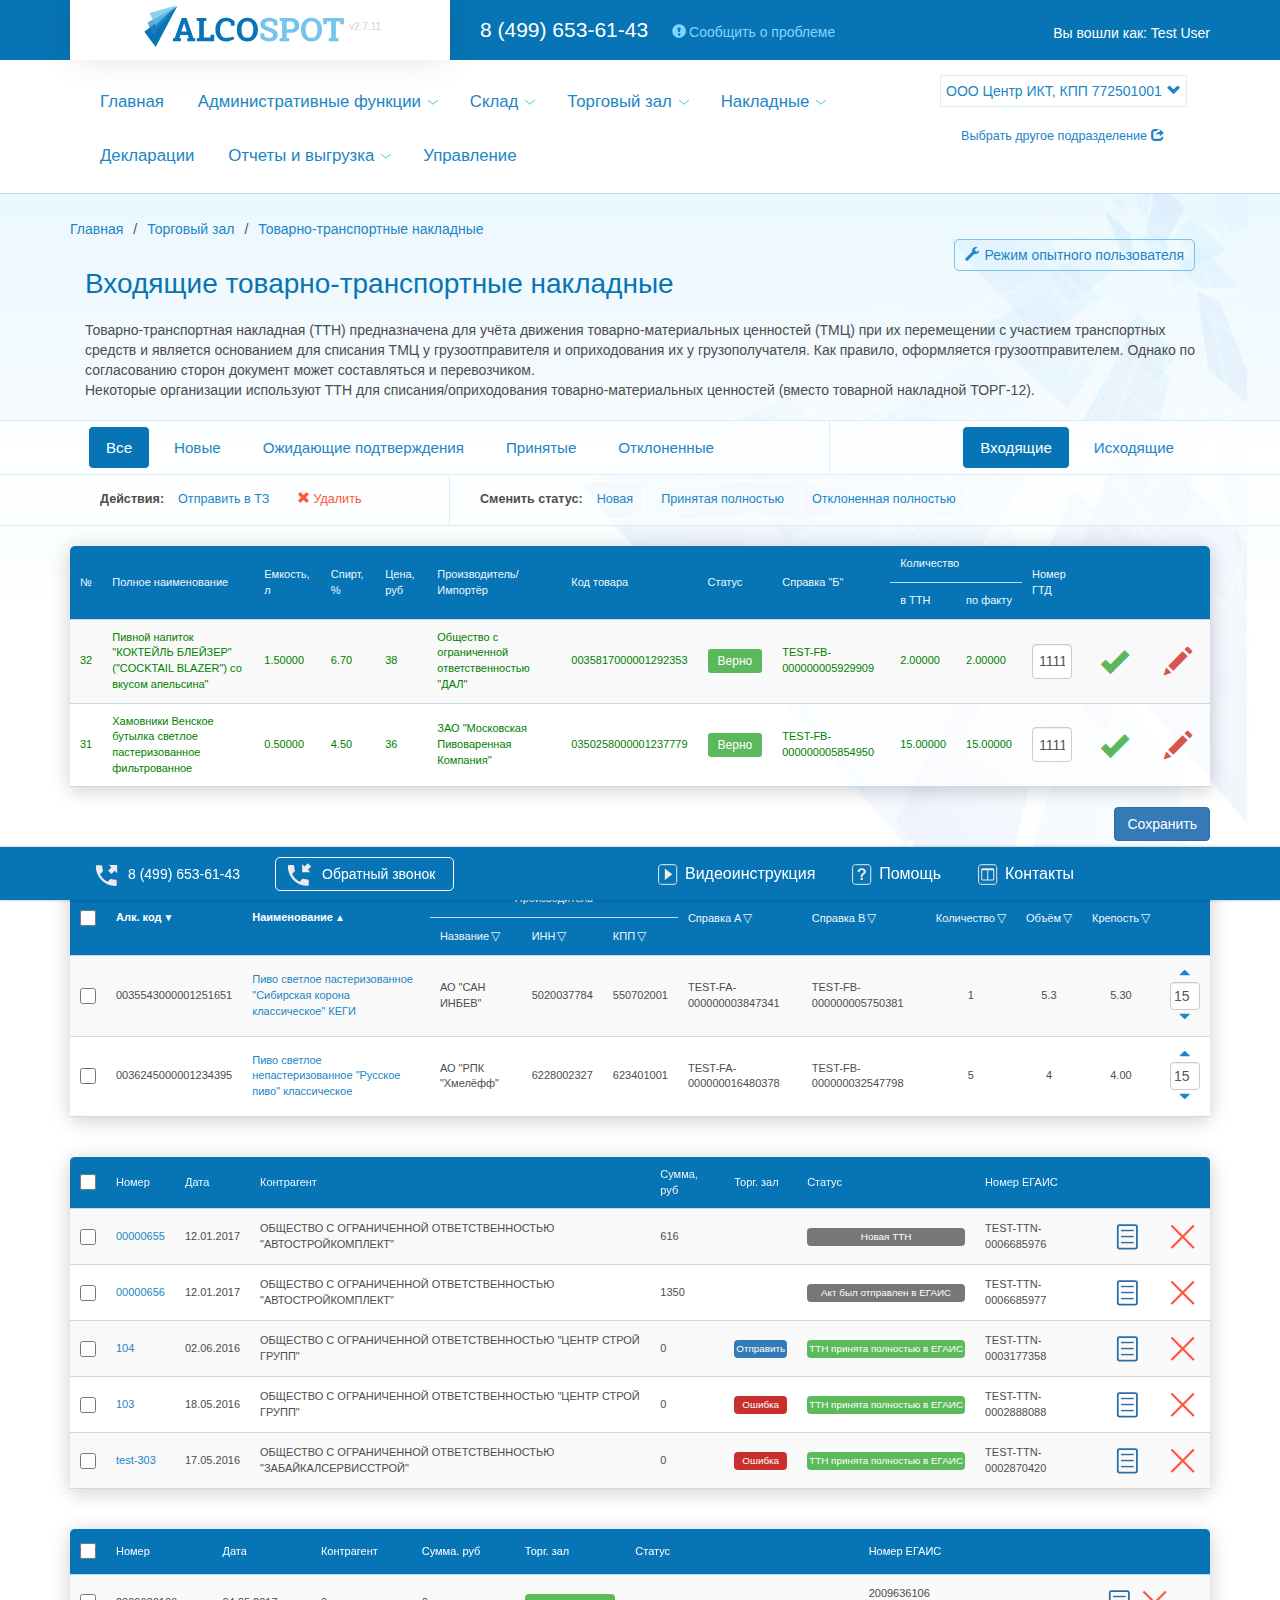
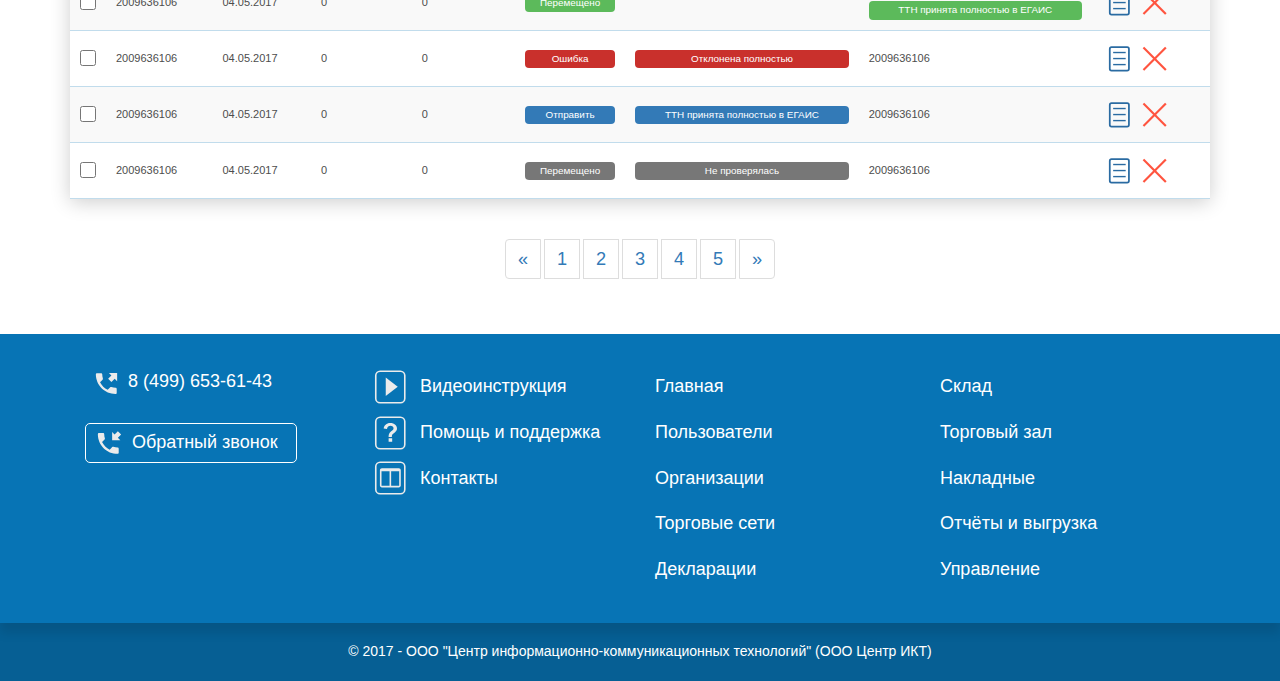
==== commit f327b2d4: "edit main menu" ====
--- a/100.html
+++ b/100.html
@@ -49,6 +49,9 @@
     </div>
     </div>
 <div class="container">
+
+<div class="col-md-9">
+
       <div class="nav1" id="mainmenu">
 
 
@@ -58,84 +61,74 @@
     <div class="nav1SubMenuHover">
         <a href="/Home/Operator" class="nav1SubItem">Административные функции</a>
         <div class="nav1SubMenu">
-            <div class="container">
-                <div class="col-md-4"><ul><a href="/User">Пользователи</a></ul></div>
-                <div class="col-md-4"><ul><a href="/Organisation">Организации</a></ul></div>
-                <div class="col-md-4"><ul><a href="/RetailNetwork">Торговые сети</a></ul></div>
-            </div>
+           
+                <a href="/User">Пользователи</a>
+                <a href="/Organisation">Организации</a>
+                <a href="/RetailNetwork">Торговые сети</a>
+            
         </div>
     </div>
 
 <div class="nav1SubMenuHover">
     <a href="/StockRests" class="nav1SubItem">Склад</a>
     <div class="nav1SubMenu">
-        <div class="container">
-            <div class="col-md-3"><ul><a href="/StockRests">Склад</a></ul></div>
-            <div class="col-md-3"><ul><a href="/ActWriteOffStock">Акты списания продукции</a></ul>
-            </div>
-            <div class="col-md-3"><ul><a href="/ActChargeOnStock">Акты постановки на баланс</a></ul>
-            </div>
-            <div class="col-md-3"><ul><a href="/ActTransferToShop">Акты перемещения продукции</a></ul>
-            </div>
-        </div>
-    </div>
-</div>
-<div class="nav1SubMenuHover">
+            <a href="/StockRests">Склад</a>
+            <a href="/ActWriteOffStock">Акты списания продукции</a>
+            <a href="/ActChargeOnStock">Акты постановки на баланс</a>
+            <a href="/ActTransferToShop">Акты перемещения продукции</a>
+    </div>
+    </div>
+    
+    <div class="nav1SubMenuHover">
     <a href="/ShopRests" class="nav1SubItem">Торговый зал</a>
     <div class="nav1SubMenu">
-        <div class="container">
-            <div class="col-md-3" style="width:20%"><ul><a href="/ShopRests">Торговый зал</a></ul></div>
-            <div class="col-md-3" style="width:20%"><ul><a href="/ActWriteOffShop">Акты списания продукции</a></ul>
+       
+            <a href="/ShopRests">Торговый зал</a>
+            <a href="/ActWriteOffShop">Акты списания продукции</a>
+            <a href="/ActChargeOnShop">Акты постановки на баланс</a>
+            <a href="/ActTransferToStock">Акты перемещения продукции</a>
+            <a href="/Inventory">Инвентаризация</a>
+            
             </div>
-            <div class="col-md-3" style="width:20%"><ul><a href="/ActChargeOnShop">Акты постановки на баланс</a></ul>
-            </div>
-            <div class="col-md-3" style="width:20%"><ul><a href="/ActTransferToStock">Акты перемещения продукции</a></ul>
-            </div>
-            <div class="col-md-3" style="width:20%"><ul><a href="/Inventory">Инвентаризация</a></ul>
-            </div>
-        </div>
-    </div>
-</div>
+    </div>
+
 <div class="nav1SubMenuHover">
     <a href="/IncomingWayBill/Index/All" class="nav1SubItem">Накладные</a>
     <div class="nav1SubMenu">
-        <div class="container">
-            <div class="col-md-6">
-                <ul>
-                    <a href="/IncomingWayBill/Index/All">Входящие товаро-транспортные накладные</a>
-                </ul>
-            </div>
-            <div class="col-md-6">
-                <ul>
-                    <a href="/OutgoingWayBill/Index/All">Исходящие товаро-транспортные накладные</a>
-                </ul>
-            </div>
-        </div>
+        
+            <a href="/IncomingWayBill/Index/All">Входящие товаро-транспортные накладные</a>
+            <a href="/OutgoingWayBill/Index/All">Исходящие товаро-транспортные накладные</a>
+        
     </div>
 </div>
 
 <a href="/Declaration/Simple">Декларации</a>    <div class="nav1SubMenuHover">
         <a href="/Reports" class="nav1SubItem"> Отчеты и выгрузка</a>
         <div class="nav1SubMenu">
-            <div class="container">
-                <div class="col-md-7"></div>
-                <div class="col-md-2"><ul><a href="/Reports?mode=Reports">Отчеты</a> </ul> </div>
-                <div class="col-md-3"><ul><a href="/Reports?mode=Exports">Выгрузка данных</a></ul></div>
-            </div>
+            
+                <a href="/Reports?mode=Reports">Отчеты</a>
+                <a href="/Reports?mode=Exports">Выгрузка данных</a>
+            
         </div>
     </div>
 <a href="/Utm">Управление</a>
-
-        
-
-                    <div class="nav1ChangeOrg">
-                <span class="nav1ChangeOrgLink">ООО Центр ИКТ, КПП 772501001<span class="glyphicon glyphicon-chevron-down"></span>
+    
+</div>
+
+</div>
+
+<div class="col-md-3">
+            
+           <div class="nav1ChangeOrg">
+                <span class="nav1ChangeOrgLink"><nobr>ООО Центр ИКТ, КПП 772501001<span class="glyphicon glyphicon-chevron-down"></span></nobr>
                 <ul>
                     <a href="/Organisation/ClearCurrentOrganisation">Выйти из организации</a>
                 </ul>
-                </span><span class="linkBut subLinks1"><a href="/Subdivision/ChooseSubdivision">Выбрать другое подразделение <span class="glyphicon glyphicon-share"></span></a></span>
-
+                </span><span class="linkBut subLinks1"><a href="/Subdivision/ChooseSubdivision"><nobr>Выбрать другое подразделение <span class="glyphicon glyphicon-share"></span></nobr></a></span>
             </div>
+            
+</div>
+                  
     </div>
   
 </div>
--- a/css/style.css
+++ b/css/style.css
@@ -69,7 +69,7 @@
     display: inline-block;
     position: relative;
     font-size: 1.2em;
-    padding: 10px 15px;
+    padding: 15px 15px;
     border-radius: 5px; }
     .nav1 a:hover {
       background-color: #f4f4f4; }
@@ -78,8 +78,7 @@
   display: block;
   position: relative;
   font-size: 1em !important;
-  text-align: right;
-  padding: 5px 20px 15px 15px; }
+  margin: 15px 0 5px 0; }
   .nav1ChangeOrg a {
     display: inline-block;
     margin: 0 10px 0 0; }
@@ -117,7 +116,6 @@
 .nav1SubMenuHover {
   display: inline-block; }
   .nav1SubMenuHover:hover .nav1SubMenu {
-    display: block;
     max-height: 1000px;
     transition: all ease-out 0.5s; }
 
@@ -129,8 +127,7 @@
 .nav1SubMenu {
   display: block;
   position: absolute;
-  left: 0;
-  right: 0;
+  min-width: 300px;
   max-height: 0;
   overflow: hidden;
   padding: 0;
@@ -138,11 +135,10 @@
   background-color: #ffffff;
   box-shadow: 0 5px 10px rgba(0, 0, 0, 0.2);
   z-index: 1; }
-  .nav1SubMenu ul {
-    font-size: 1.1em; }
-  .nav1SubMenu li {
-    font-size: 0.8em;
-    list-style: none; }
+  .nav1SubMenu a {
+    display: block;
+    font-size: 1.2em;
+    padding: 15px; }
 
 .nav1SubMenu .container {
   padding: 20px; }
@@ -532,6 +528,12 @@
     position: relative;
     margin: 15px 15px; }
 
+  .nav1 a {
+    display: block; }
+
+  .nav1SubMenuHover {
+    display: block; }
+
   .toolPanel1 .col-md-8 {
     border-right: none; }
   .toolPanel1 .col-md-4 {
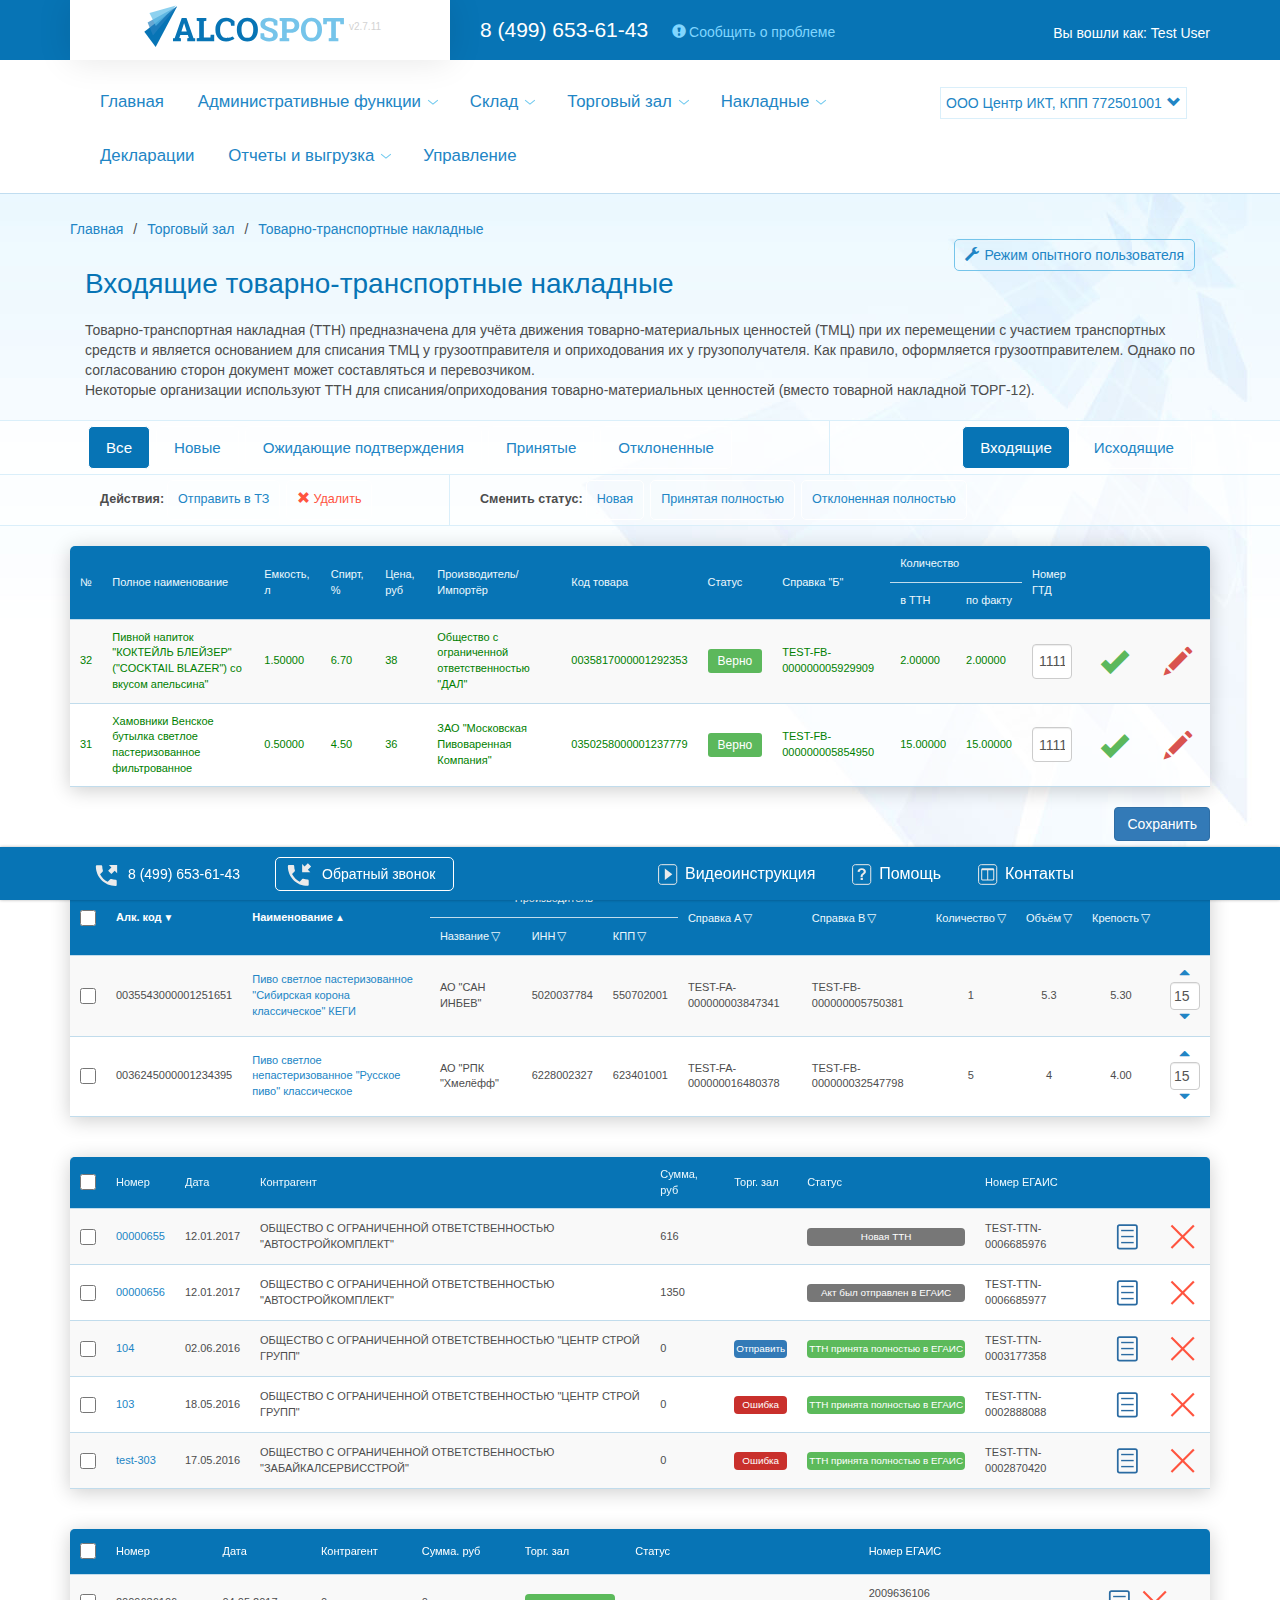
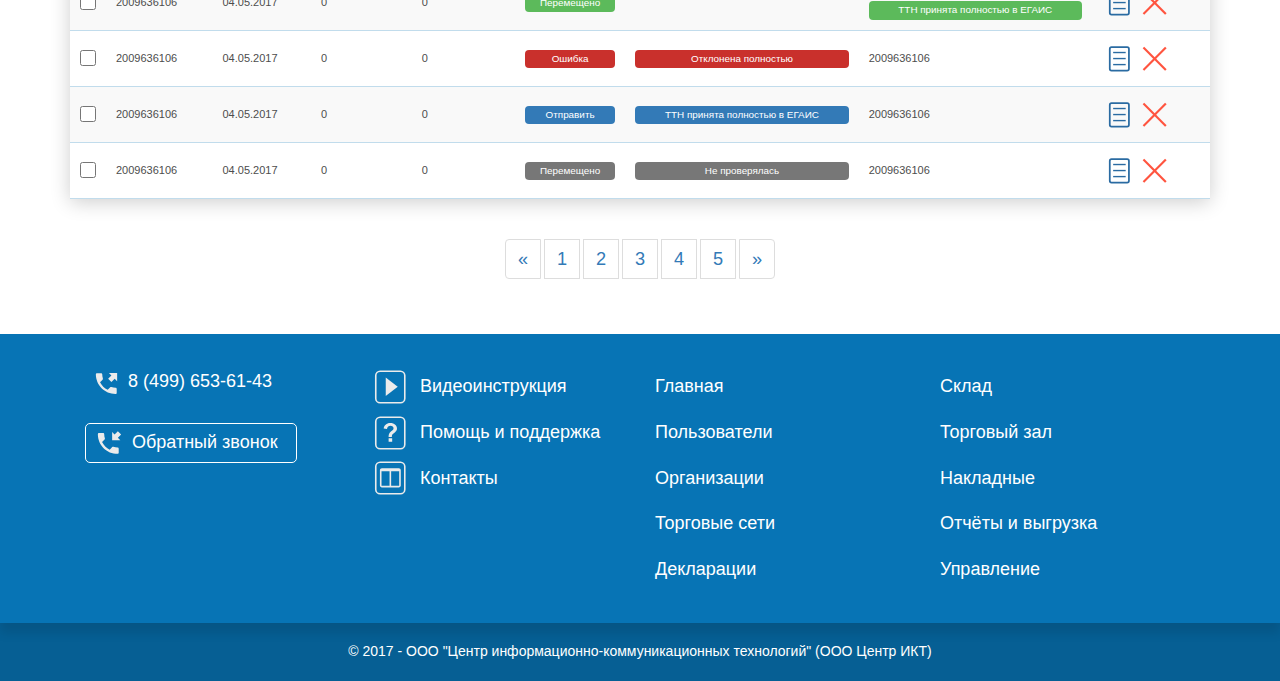
==== commit a92da13a: "edit main menu2" ====
--- a/100.html
+++ b/100.html
@@ -122,9 +122,10 @@
            <div class="nav1ChangeOrg">
                 <span class="nav1ChangeOrgLink"><nobr>ООО Центр ИКТ, КПП 772501001<span class="glyphicon glyphicon-chevron-down"></span></nobr>
                 <ul>
+                    <a href="/Organisation/ClearCurrentOrganisation">Выбрать другое подразделение</a>
                     <a href="/Organisation/ClearCurrentOrganisation">Выйти из организации</a>
                 </ul>
-                </span><span class="linkBut subLinks1"><a href="/Subdivision/ChooseSubdivision"><nobr>Выбрать другое подразделение <span class="glyphicon glyphicon-share"></span></nobr></a></span>
+                </span>
             </div>
             
 </div>
--- a/css/style.css
+++ b/css/style.css
@@ -78,7 +78,7 @@
   display: block;
   position: relative;
   font-size: 1em !important;
-  margin: 15px 0 5px 0; }
+  margin: 27px 0 5px 0; }
   .nav1ChangeOrg a {
     display: inline-block;
     margin: 0 10px 0 0; }
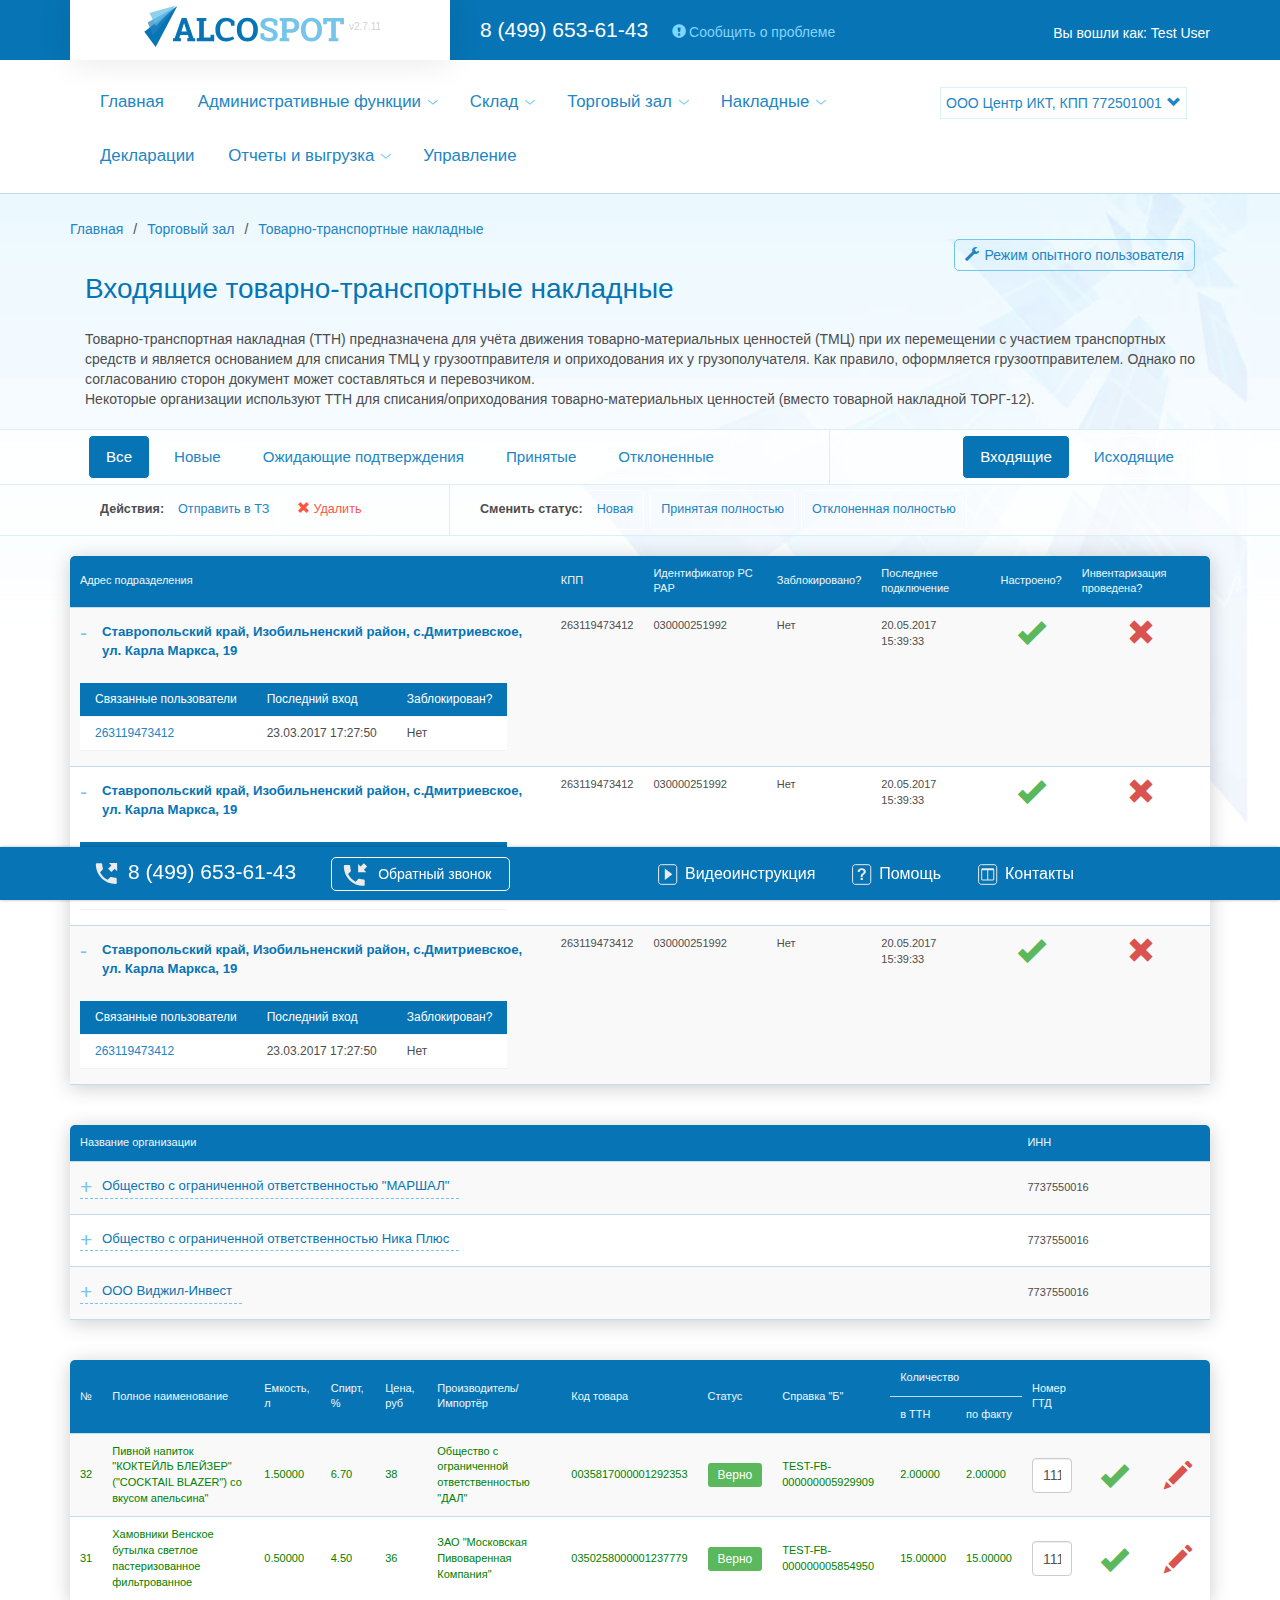
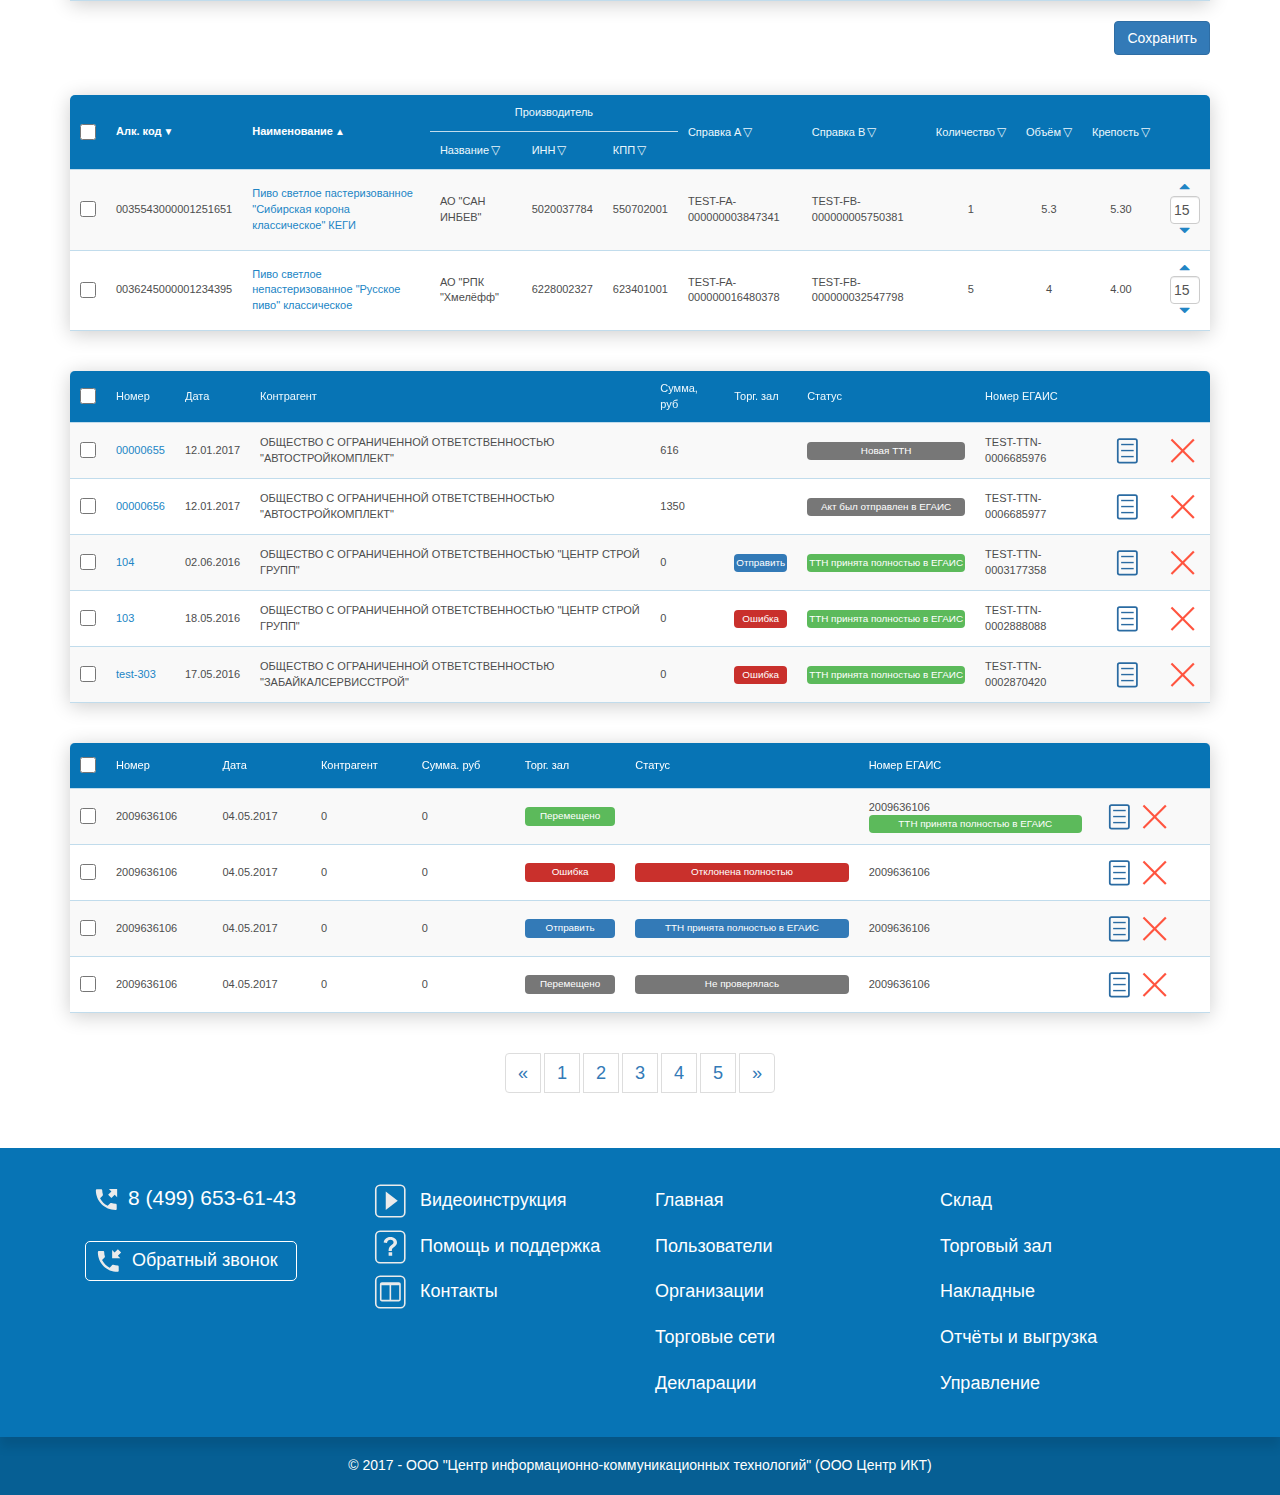
==== commit af4e2e5c: "100" ====
--- a/100.html
+++ b/100.html
@@ -171,6 +171,245 @@
     
     <div class="container">
     <br>
+
+<div class="table1 table1AlignUp">
+    
+    <table id="wayBillTable" class="table table-striped">
+                <thead>
+                <tr>
+                <th>Адрес подразделения</th>
+                <th>КПП</th>
+                <th>Идентификатор РС РАР</th>
+                <th>Заблокировано?</th>
+                <th>Последнее подключение</th>
+                <th>Настроено?</th>
+                <th>Инвентаризация проведена?</th>
+                </tr>
+                </thead>
+                <tbody>
+                <tr>
+                <td class="DropDownBlock">
+                <label>
+                <input name="" type="checkbox" value="" class="DropDownBlockCheck" checked>
+                <div class="DropDownBlockLink">Ставропольский край, Изобильненский район, с.Дмитриевское, ул. Карла Маркса, 19</div>
+                
+                <div class="DropDownBlockCont">
+                <div class="table2">
+                <ul class="table2Head">
+                  <li>Связанные пользователи</li>
+                  <li>Последний вход</li>
+                  <li>Заблокирован?</li>
+                  </ul>
+                <ul>
+                  <li><a href="#">263119473412</a></li>
+                  <li>23.03.2017 17:27:50</li>
+                  <li>Нет</li>
+                  </ul>
+                </div>
+                </div>
+                </label>
+
+                </td>
+                <td>263119473412</td>
+                <td>030000251992</td>
+                <td>Нет</td>
+                <td>20.05.2017 15:39:33</td>
+                <td><span class="TableIcon1 table1ButAccept glyphicon glyphicon-ok"></span></td>
+                <td><span class="TableIcon1 table1ButEdit glyphicon glyphicon-remove"></span></td>
+                </tr>
+                <tr>
+                <td class="DropDownBlock">
+                <label>
+                <input name="" type="checkbox" value="" class="DropDownBlockCheck" checked>
+                <div class="DropDownBlockLink">Ставропольский край, Изобильненский район, с.Дмитриевское, ул. Карла Маркса, 19</div>
+                
+                <div class="DropDownBlockCont">
+                <div class="table2">
+                <ul class="table2Head">
+                  <li>Связанные пользователи</li>
+                  <li>Последний вход</li>
+                  <li>Заблокирован?</li>
+                  </ul>
+                <ul>
+                  <li><a href="#">263119473412</a></li>
+                  <li>23.03.2017 17:27:50</li>
+                  <li>Нет</li>
+                  </ul>
+                </div>
+                </div>
+                </label>
+
+                </td>
+                <td>263119473412</td>
+                <td>030000251992</td>
+                <td>Нет</td>
+                <td>20.05.2017 15:39:33</td>
+                <td><span class="TableIcon1 table1ButAccept glyphicon glyphicon-ok"></span></td>
+                <td><span class="TableIcon1 table1ButEdit glyphicon glyphicon-remove"></span></td>
+                </tr>
+                <tr>
+                <td class="DropDownBlock">
+                <label>
+                <input name="" type="checkbox" value="" class="DropDownBlockCheck" checked>
+                <div class="DropDownBlockLink">Ставропольский край, Изобильненский район, с.Дмитриевское, ул. Карла Маркса, 19</div>
+                
+                <div class="DropDownBlockCont">
+                <div class="table2">
+                <ul class="table2Head">
+                  <li>Связанные пользователи</li>
+                  <li>Последний вход</li>
+                  <li>Заблокирован?</li>
+                  </ul>
+                <ul>
+                  <li><a href="#">263119473412</a></li>
+                  <li>23.03.2017 17:27:50</li>
+                  <li>Нет</li>
+                  </ul>
+                </div>
+                </div>
+                </label>
+
+                </td>
+                <td>263119473412</td>
+                <td>030000251992</td>
+                <td>Нет</td>
+                <td>20.05.2017 15:39:33</td>
+                <td><span class="TableIcon1 table1ButAccept glyphicon glyphicon-ok"></span></td>
+                <td><span class="TableIcon1 table1ButEdit glyphicon glyphicon-remove"></span></td>
+                </tr>
+                
+                </tbody>
+                </table>
+    
+    </div>
+
+    <br>
+    
+    <div class="table1">
+    
+    <table id="wayBillTable" class="table table-striped">
+                <thead>
+                <tr>
+                <th>Название организации</th>
+                <th>ИНН</th>
+                </tr>
+                </thead>
+                <tbody>
+                <tr>
+                <td class="DropDownBlock">
+                <label>
+                <input name="" type="checkbox" value="" class="DropDownBlockCheck">
+                <div class="DropDownBlockLink">Общество с ограниченной ответственностью "МАРШАЛ"</div>
+                
+                <div class="DropDownBlockCont">
+                <div class="table2">
+                <ul class="table2Head">
+                  <li>Адрес</li>
+                  <li>КПП</li>
+                  <li></li>
+                  </ul>
+                <ul>
+                  <li><a href="#" onClick="selectSubdivision('7737550016', '772401001'); return false;">г. Москва, ул. Маршала Захарова, д. 6 корпус 1</a></li>
+                  <li>772401001</li>
+                  <li><a href="#" class="btn btn-sm btn-default" onClick="selectSubdivision('7737550016', '772401001'); return false;">Выбрать</a></li>
+                  </ul>
+                  <ul>
+                  <li><a href="#" onClick="selectSubdivision('7737550016', '772401001'); return false;">г. Москва, ул. Маршала Захарова, д. 6 корпус 1</a></li>
+                  <li>772401001</li>
+                  <li><a href="#" class="btn btn-sm btn-default" onClick="selectSubdivision('7737550016', '772401001'); return false;">Выбрать</a></li>
+                  </ul>
+                  <ul>
+                  <li><a href="#" onClick="selectSubdivision('7737550016', '772401001'); return false;">г. Москва, ул. Маршала Захарова, д. 6 корпус 1</a></li>
+                  <li>772401001</li>
+                  <li><a href="#" class="btn btn-sm btn-default" onClick="selectSubdivision('7737550016', '772401001'); return false;">Выбрать</a></li>
+                  </ul>
+                </div>
+                </div>
+                </label>
+
+                </td>
+                <td>7737550016</td>
+                </tr>
+                
+                <tr>
+                <td class="DropDownBlock">
+                <label>
+                <input name="" type="checkbox" value="" class="DropDownBlockCheck">
+                <div class="DropDownBlockLink">Общество с ограниченной ответственностью Ника Плюс</div>
+                
+                <div class="DropDownBlockCont">
+                <div class="table2">
+                <ul class="table2Head">
+                  <li>Адрес</li>
+                  <li>КПП</li>
+                  <li></li>
+                  </ul>
+                <ul>
+                  <li><a href="#" onClick="selectSubdivision('7737550016', '772401001'); return false;">г. Москва, ул. Маршала Захарова, д. 6 корпус 1</a></li>
+                  <li>772401001</li>
+                  <li><a href="#" class="btn btn-sm btn-default" onClick="selectSubdivision('7737550016', '772401001'); return false;">Выбрать</a></li>
+                  </ul>
+                  <ul>
+                  <li><a href="#" onClick="selectSubdivision('7737550016', '772401001'); return false;">г. Москва, ул. Маршала Захарова, д. 6 корпус 1</a></li>
+                  <li>772401001</li>
+                  <li><a href="#" class="btn btn-sm btn-default" onClick="selectSubdivision('7737550016', '772401001'); return false;">Выбрать</a></li>
+                  </ul>
+                  <ul>
+                  <li><a href="#" onClick="selectSubdivision('7737550016', '772401001'); return false;">г. Москва, ул. Маршала Захарова, д. 6 корпус 1</a></li>
+                  <li>772401001</li>
+                  <li><a href="#" class="btn btn-sm btn-default" onClick="selectSubdivision('7737550016', '772401001'); return false;">Выбрать</a></li>
+                  </ul>
+                </div>
+                </div>
+                </label>
+
+                </td>
+                <td>7737550016</td>
+                </tr>
+                
+                <tr>
+                <td class="DropDownBlock">
+                <label>
+                <input name="" type="checkbox" value="" class="DropDownBlockCheck">
+                <div class="DropDownBlockLink">ООО Виджил-Инвест</div>
+                
+                <div class="DropDownBlockCont">
+                <div class="table2">
+                <ul class="table2Head">
+                  <li>Адрес</li>
+                  <li>КПП</li>
+                  <li></li>
+                  </ul>
+                <ul>
+                  <li><a href="#" onClick="selectSubdivision('7737550016', '772401001'); return false;">г. Москва, ул. Маршала Захарова, д. 6 корпус 1</a></li>
+                  <li>772401001</li>
+                  <li><a href="#" class="btn btn-sm btn-default" onClick="selectSubdivision('7737550016', '772401001'); return false;">Выбрать</a></li>
+                  </ul>
+                  <ul>
+                  <li><a href="#" onClick="selectSubdivision('7737550016', '772401001'); return false;">г. Москва, ул. Маршала Захарова, д. 6 корпус 1</a></li>
+                  <li>772401001</li>
+                  <li><a href="#" class="btn btn-sm btn-default" onClick="selectSubdivision('7737550016', '772401001'); return false;">Выбрать</a></li>
+                  </ul>
+                  <ul>
+                  <li><a href="#" onClick="selectSubdivision('7737550016', '772401001'); return false;">г. Москва, ул. Маршала Захарова, д. 6 корпус 1</a></li>
+                  <li>772401001</li>
+                  <li><a href="#" class="btn btn-sm btn-default" onClick="selectSubdivision('7737550016', '772401001'); return false;">Выбрать</a></li>
+                  </ul>
+                </div>
+                </div>
+                </label>
+
+                </td>
+                <td>7737550016</td>
+                </tr>
+             
+                </tbody>
+                </table>
+    
+    </div>
+    
+    <br>
+
     
     <div class="table1">
             <table id="wayBillTable" class="table table-striped">
--- a/css/style.css
+++ b/css/style.css
@@ -16,6 +16,32 @@
   a:hover {
     color: #6EC9EF;
     text-decoration: none; }
+
+h1 {
+  font-size: 2em;
+  color: #0774B5;
+  margin: 30px 0 20px 0;
+  padding: 0;
+  line-height: 40px; }
+
+h2 {
+  font-size: 1.5em;
+  color: #0774B5;
+  margin: 8px 0 8px 0;
+  padding: 0;
+  line-height: 30px; }
+
+.textStyle1 {
+  line-height: 25px;
+  font-size: 16px; }
+  .textStyle1 ul {
+    margin: 0; }
+  .textStyle1 li {
+    list-style: inside;
+    list-style-type: decimal;
+    margin: 15px 0;
+    font-size: 14px;
+    line-height: 20px; }
 
 header {
   border-bottom: 1px #c0ddf0 solid; }
@@ -143,12 +169,6 @@
 .nav1SubMenu .container {
   padding: 20px; }
 
-h1 {
-  font-size: 2em;
-  color: #0774B5;
-  margin: 30px 0 20px 0;
-  padding: 0; }
-
 .descText {
   margin: 0 0 20px 0; }
 
@@ -228,7 +248,7 @@
   border-top-right-radius: 5px;
   border-collapse: collapse;
   overflow: hidden;
-  background-color: rgba(255, 255, 255, 0.6);
+  background-color: #ffffff;
   box-shadow: 0 3px 20px rgba(0, 0, 0, 0.2); }
 .table1 thead {
   color: #fff;
@@ -248,6 +268,9 @@
   padding: 10px 15px !important;
   vertical-align: middle !important; }
 
+.table1AlignUp td {
+  vertical-align: top !important; }
+
 .tablesorter-header-inner:after {
   content: "\25bd";
   font-size: 12px;
@@ -301,6 +324,11 @@
     background-color: #fff;
     box-shadow: 0 0 10px rgba(0, 0, 0, 0.2); }
 
+.TableIcon1 {
+  display: block;
+  font-size: 28px;
+  text-align: center; }
+
 .table1ButDel {
   width: 35px;
   height: 35px;
@@ -331,6 +359,69 @@
     width: 300px;
     transition: width ease-out 0.2s; }
 
+.table2 {
+  display: table;
+  background-color: #fff;
+  cursor: default;
+  font-size: 12px; }
+  .table2 ul {
+    display: table-row;
+    border-bottom: 1px #F2F2F2 solid; }
+    .table2 ul:hover {
+      background-color: #fafafa; }
+  .table2 li {
+    display: table-cell;
+    padding: 8px 15px;
+    font-size: 12px; }
+
+.table2Head {
+  color: #fff;
+  background-color: #0774B5; }
+  .table2Head:hover {
+    background-color: #0774B5 !important; }
+
+.DropDownBlock label {
+  display: block;
+  font-weight: 100;
+  cursor: pointer; }
+
+.DropDownBlockCheck {
+  display: none; }
+
+.DropDownBlockLink {
+  display: inline-block;
+  font-size: 1.2em;
+  color: #0774B5;
+  padding: 5px 10px 2px 22px;
+  border-bottom: 1px #75C4EA dashed; }
+
+.DropDownBlockLink:before {
+  content: "+ ";
+  position: absolute;
+  margin: -5px 0 0 -22px;
+  font-size: 21px;
+  font-weight: 100;
+  color: #75C4EA; }
+
+.DropDownBlockCheck:checked ~ .DropDownBlockCont {
+  max-height: 1000px;
+  position: relative;
+  transition: all ease-out 1s; }
+
+.DropDownBlockCheck:checked + .DropDownBlockLink {
+  font-weight: bold;
+  border-bottom: none; }
+
+.DropDownBlockCheck:checked + .DropDownBlockLink:before {
+  content: "- "; }
+
+.DropDownBlockCont {
+  display: block;
+  margin: 20px 0 0 0;
+  max-height: 0;
+  overflow: hidden;
+  position: absolute; }
+
 .status1, .statSuccess, .statError, .statBlue {
   display: block;
   width: 100%;
@@ -358,6 +449,79 @@
   display: inline-block;
   font-size: 1.3em; }
 
+.indBlock, .indBlock2 {
+  background-color: #F7F7F7;
+  margin: 25px 0;
+  font-size: 14px;
+  box-shadow: 0 0 30px rgba(26, 76, 91, 0.4);
+  border-radius: 20px;
+  overflow: hidden; }
+  .indBlock ul, .indBlock2 ul {
+    display: block; }
+  .indBlock li, .indBlock2 li {
+    display: block;
+    border-bottom: 1px #e7e7e7 solid;
+    padding: 15px 0; }
+
+.indBlockHead, .indBlock2Head {
+  color: #ffffff;
+  font-size: 21px;
+  padding: 20px 35px;
+  background-color: #0774B5;
+  background-image: url(Images/NewFront/indBlockHead.png);
+  background-repeat: no-repeat;
+  background-position: right; }
+
+.indBlockBody {
+  padding: 20px 35px; }
+
+.indBlockError {
+  border: 2px #DE351F solid; }
+  .indBlockError .indBlockHead, .indBlockError .indBlock2Head {
+    background-color: #DE351F; }
+
+.errorColor {
+  color: #DE351F; }
+
+.butBlock1 {
+  margin: 8px 0 0 0; }
+  .butBlock1 button {
+    margin: 5px 0; }
+
+.servicesStat {
+  color: #008C0E; }
+  .servicesStat span {
+    margin: 0 10px 0 0; }
+
+.indBlocCompany strong {
+  color: #0774B5; }
+
+.indBlockChangeOrg {
+  float: right; }
+
+.indBlockRight {
+  padding: 0 10px 0 50px; }
+
+.indBlock2 div {
+  border-bottom: 1px #e7e7e7 solid;
+  padding: 20px; }
+  .indBlock2 div a {
+    display: block;
+    font-size: 23px;
+    padding: 8px 0; }
+
+.indBlock2 {
+  font-size: 12px; }
+  .indBlock2 ul {
+    margin: 0;
+    padding: 0; }
+  .indBlock2 li {
+    padding: 8px 0; }
+
+.indBlock2Head {
+  font-size: 18px;
+  padding: 10px 25px !important; }
+
 footer {
   position: relative;
   font-size: 18px;
@@ -436,6 +600,7 @@
 
 .footTel {
   display: inline-block;
+  font-size: 21px;
   color: #ffffff;
   white-space: nowrap;
   margin: 0;
@@ -477,6 +642,28 @@
   color: #fff;
   padding: 18px 10px 10px 10px;
   background-color: #065F94; }
+
+.form-group {
+  border-bottom: 1px #dcf0fa solid;
+  padding: 15px 0;
+  margin-bottom: 0; }
+
+.form-control {
+  padding: 0 10px; }
+
+.control-label {
+  font-weight: bold;
+  font-size: 13px; }
+
+.space-top {
+  margin-top: 15px; }
+
+.privAgr {
+  display: block;
+  color: #6EC9EF;
+  margin: 5px 0 6px 0; }
+  .privAgr:hover {
+    color: #ffffff; }
 
 @media (min-width: 1600px) {
   .container {
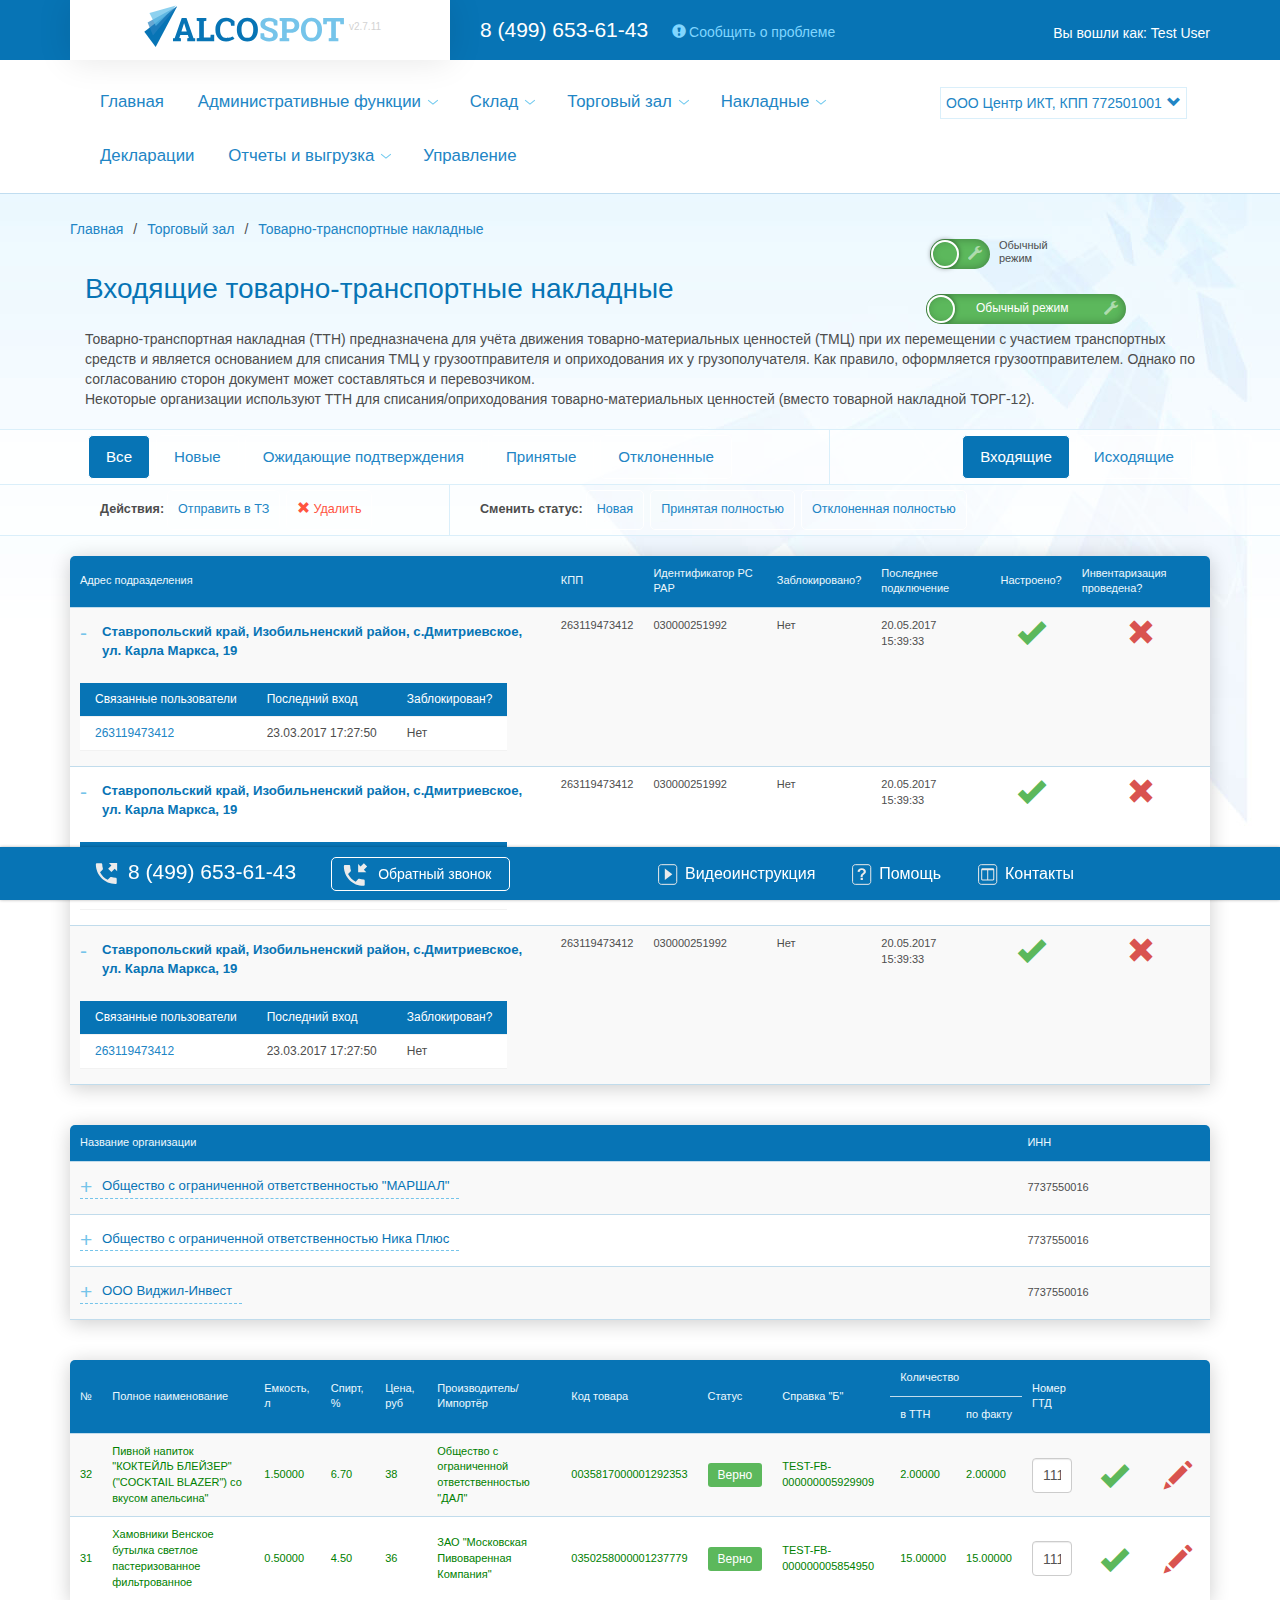
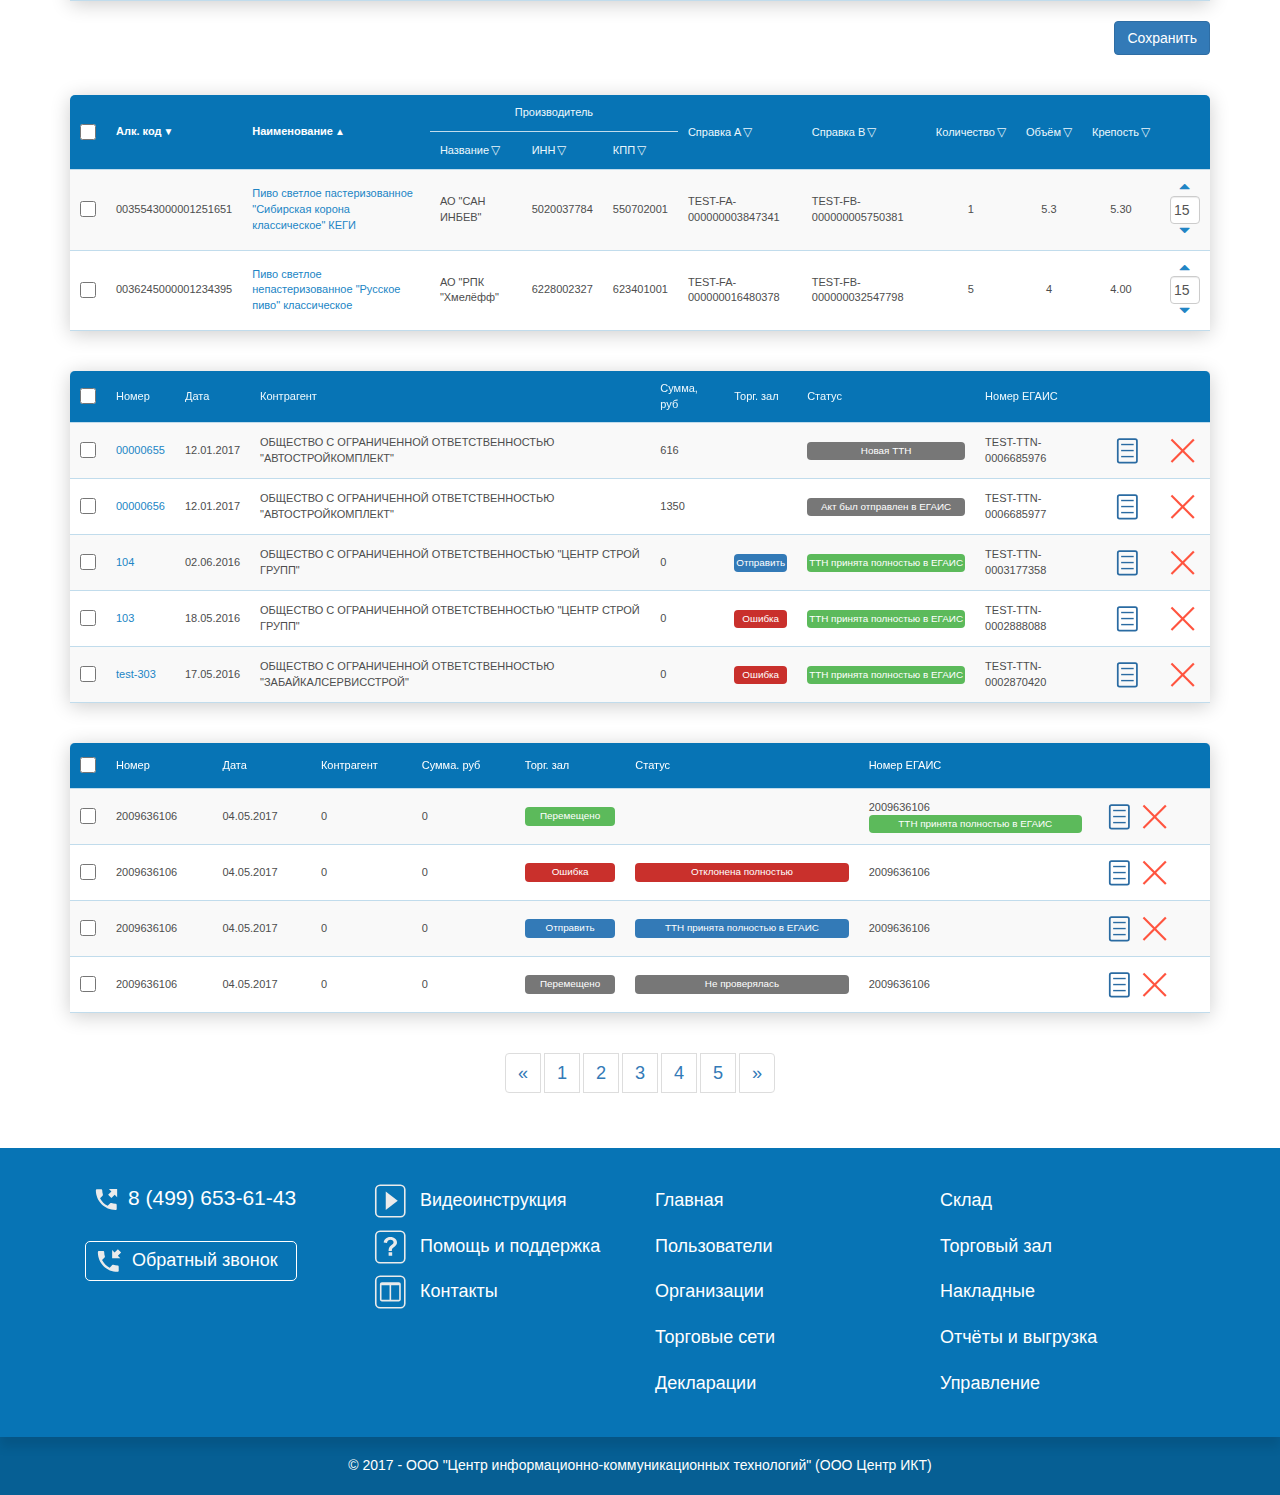
==== commit c67ff380: "Чекбоксы - обычный/продвинутый режим" ====
--- a/100.html
+++ b/100.html
@@ -140,7 +140,44 @@
     <div class="breadcrumb2"><a href="#">Главная</a>/<a href="#">Торговый зал</a>/<a href="#">Товарно-транспортные накладные</a></div>
     
     <div class="col-md-8"><h1>Входящие товарно-транспортные накладные</h1></div>
-    <div class="col-md-4" style="text-align:right"><div class="expUserItem"><a href="#"><span class="glyphicon glyphicon-wrench"></span>Режим опытного пользователя</a></div></div>
+    <div class="col-md-4" style="text-align:center">
+    
+     <script>
+     $(function(){
+    var s = $(".expUserItemBlock");
+       $(":checkbox", s).change(function() {
+                  s.toggleClass("expUserItemBlock2", this.checked);
+      });});
+  </script>
+    
+    <div class="expUserItem2">
+    <label>
+    <div class="expUserItemBlock"><input name="" type="checkbox" value="" class="expUserItem2Check"><div class="expUserItemBlockCirc"></div><span class="expUserItemIcon1"></span><span class="expUserItemIcon2 glyphicon glyphicon-wrench"></span>
+    <span class="expUserItem2text1">Обычный режим</span><span class="expUserItem2text2">Опытный пользователь</span>
+    </div>
+    </label>
+    </div>
+    
+    <br><br>
+    
+    <script>
+     $(function(){
+    var s = $(".expUserItem3Block");
+       $(":checkbox", s).change(function() {
+                  s.toggleClass("expUserItem3Block2", this.checked);
+      });});
+  </script>
+    
+    <div class="expUserItem3">
+    <label>
+    <div class="expUserItem3Block"><input name="" type="checkbox" value="" class="expUserItem3Check"><div class="expUserItemBlock3Circ"></div><span class="expUserItemIcon1"></span><span class="expUserItem3Icon1 glyphicon glyphicon-wrench"></span>
+    <span class="expUserItem3text1">Обычный режим</span><span class="expUserItem3text2">Опытный пользователь</span>
+    </div>
+    </label>
+    </div>
+
+    </div>
+    
     <div class="col-md-12 descText">Товарно-транспортная накладная (ТТН) предназначена для учёта движения товарно-материальных ценностей (ТМЦ) при их перемещении с участием транспортных средств и является основанием для списания ТМЦ у грузоотправителя и оприходования их у грузополучателя. Как правило, оформляется грузоотправителем. Однако по согласованию сторон документ может составляться и перевозчиком.<br>
 Некоторые организации используют ТТН для списания/оприходования товарно-материальных ценностей (вместо товарной накладной ТОРГ-12).</div>
   </div>
--- a/css/style.css
+++ b/css/style.css
@@ -172,23 +172,184 @@
 .descText {
   margin: 0 0 20px 0; }
 
-.expUserItem {
-  display: inline-block;
-  margin: 0 0 10px 0; }
-  .expUserItem a {
-    display: inline-block;
-    border: 1px #75C4EA solid;
-    padding: 5px 10px;
-    border-radius: 5px; }
-  .expUserItem span {
-    display: inline-block;
-    padding: 0 5px 0 0; }
-
 .breadcrumb2 {
   margin-left: -10px; }
   .breadcrumb2 a {
     display: inline-block;
     padding: 25px 10px 0 10px; }
+
+.expUserItem2 {
+  position: relative;
+  display: inline-block;
+  width: 180px;
+  height: 30px;
+  text-align: left; }
+
+.expUserItem2Check {
+  display: none; }
+
+.expUserItem2Check:checked + .expUserItemBlockCirc {
+  left: 31px; }
+
+.expUserItem2Check:checked ~ .expUserItemIcon1 {
+  opacity: 0.5; }
+
+.expUserItem2Check:checked ~ .expUserItemIcon2 {
+  opacity: 1; }
+
+.expUserItem2Check:checked ~ .expUserItem2text2 {
+  right: -89px;
+  opacity: 1; }
+
+.expUserItem2Check:checked ~ .expUserItem2text1 {
+  right: -200px;
+  opacity: 0; }
+
+.expUserItemBlock, .expUserItemBlock2 {
+  position: relative;
+  display: inline-block;
+  width: 60px;
+  height: 30px;
+  background-color: #5cb85c;
+  border-radius: 15px;
+  box-shadow: inset 0px 0px 10px rgba(0, 0, 0, 0.3);
+  cursor: pointer; }
+  .expUserItemBlock:hover .expUserItemBlockCirc, .expUserItemBlock2:hover .expUserItemBlockCirc {
+    box-shadow: 0 0 10px rgba(0, 0, 0, 0.5); }
+
+.expUserItemBlock2 {
+  background-color: #d9534f; }
+
+.expUserItemBlockCirc {
+  position: absolute;
+  width: 28px;
+  height: 28px;
+  left: 1px;
+  top: 0;
+  bottom: 0;
+  margin: auto;
+  border: 2px #ffffff solid;
+  border-radius: 15px;
+  transition: all 0.2s ease-in;
+  box-shadow: 0 0 5px rgba(0, 0, 0, 0.5); }
+
+.expUserItemIcon, .expUserItemIcon1, .expUserItemIcon2 {
+  position: absolute;
+  top: 7px;
+  font-size: 14px;
+  color: #ffffff;
+  transition: all 0.2s ease-in; }
+
+.expUserItemIcon1 {
+  left: 8px; }
+
+.expUserItemIcon2 {
+  right: 8px;
+  opacity: 0.5; }
+
+.expUserItem2text, .expUserItem2text1, .expUserItem2text2 {
+  position: absolute;
+  display: block;
+  font-size: 11px;
+  font-weight: 100;
+  text-align: left;
+  width: 80px;
+  text-align: left;
+  line-height: 13px;
+  margin: 0 0 0 69px;
+  transition: all 0.2s ease-in; }
+
+.expUserItem2text1 {
+  right: -89px; }
+
+.expUserItem2text2 {
+  right: -200px;
+  font-weight: bold;
+  opacity: 0; }
+
+.expUserItem3 {
+  display: inline-block;
+  width: 188px;
+  height: 30px;
+  text-align: left; }
+
+.expUserItem3Check {
+  display: none; }
+
+.expUserItem3Check:checked + .expUserItemBlock3Circ {
+  left: 171px; }
+
+.expUserItem3Check:checked ~ .expUserItemIcon1 {
+  opacity: 0.5; }
+
+.expUserItem3Check:checked ~ .expUserItem3text1 {
+  left: 300px;
+  opacity: 0; }
+
+.expUserItem3Check:checked ~ .expUserItem3text2 {
+  left: 17px;
+  opacity: 1; }
+
+.expUserItem3Check:checked ~ .expUserItem3Icon1 {
+  opacity: 1; }
+
+.expUserItem3Block, .expUserItem3Block2 {
+  position: relative;
+  display: inline-block;
+  width: 200px;
+  height: 30px;
+  background-color: #5cb85c;
+  border-radius: 15px;
+  box-shadow: inset 0px 0px 10px rgba(0, 0, 0, 0.3);
+  cursor: pointer;
+  overflow: hidden; }
+  .expUserItem3Block:hover .expUserItemBlock3Circ, .expUserItem3Block2:hover .expUserItemBlock3Circ {
+    box-shadow: 0 0 20px rgba(0, 0, 0, 0.8); }
+
+.expUserItem3Icon, .expUserItem3Icon1 {
+  position: absolute;
+  top: 7px;
+  font-size: 14px;
+  color: #ffffff;
+  transition: all 0.2s ease-in; }
+
+.expUserItem3Icon1 {
+  right: 8px;
+  opacity: .5; }
+
+.expUserItem3Block2 {
+  background-color: #ce3d39; }
+
+.expUserItemBlock3Circ {
+  position: absolute;
+  width: 28px;
+  height: 28px;
+  left: 1px;
+  top: 0;
+  bottom: 0;
+  margin: auto;
+  border: 2px #ffffff solid;
+  border-radius: 15px;
+  transition: all 0.2s ease-in;
+  box-shadow: 0 0 5px rgba(0, 0, 0, 0.5); }
+
+.expUserItem3text, .expUserItem3text1, .expUserItem3text2 {
+  position: absolute;
+  display: block;
+  font-size: 12px;
+  font-weight: 100;
+  line-height: 13px;
+  margin: 8px 0;
+  color: #ffffff;
+  transition: all 0.2s ease-in;
+  pointer-events: none; }
+
+.expUserItem3text1 {
+  left: 50px; }
+
+.expUserItem3text2 {
+  left: -300px;
+  opacity: 0; }
 
 .bodyBack {
   background: url(Images/bodyBack.jpg) top center repeat-x; }
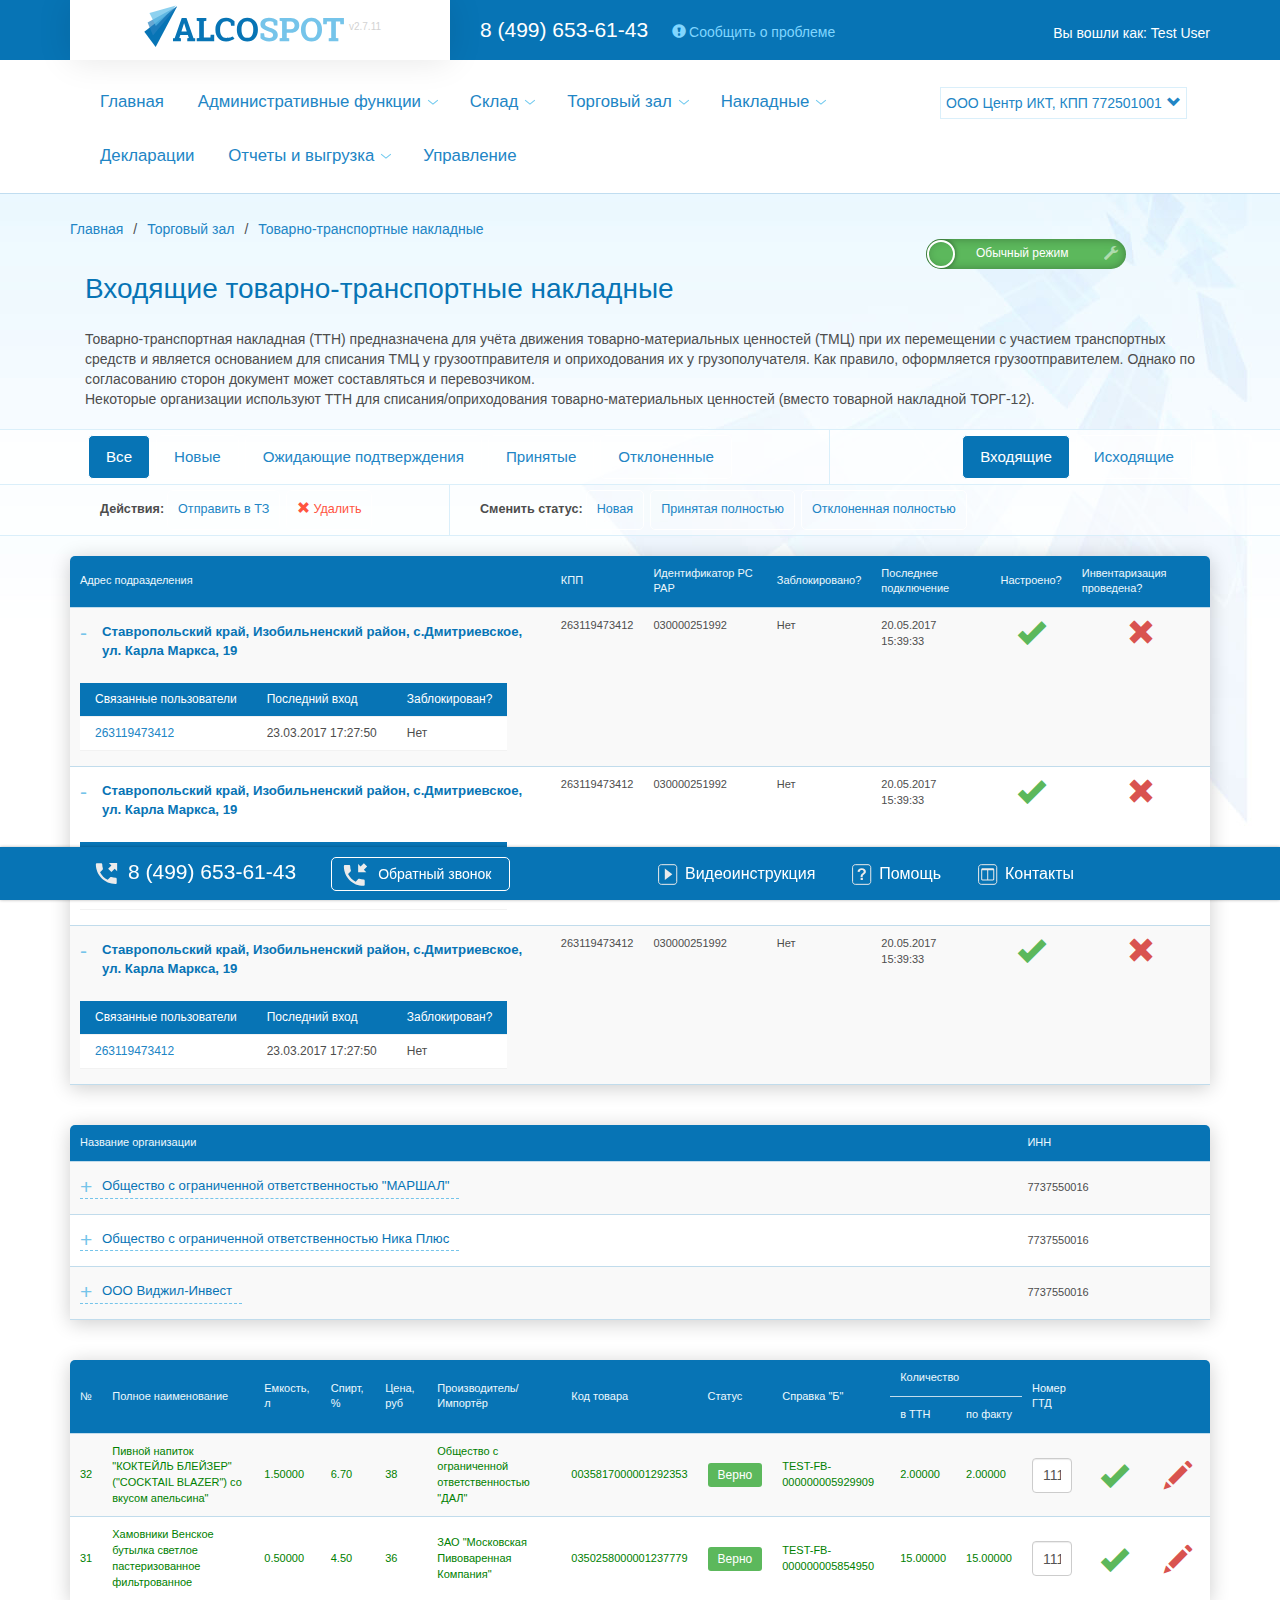
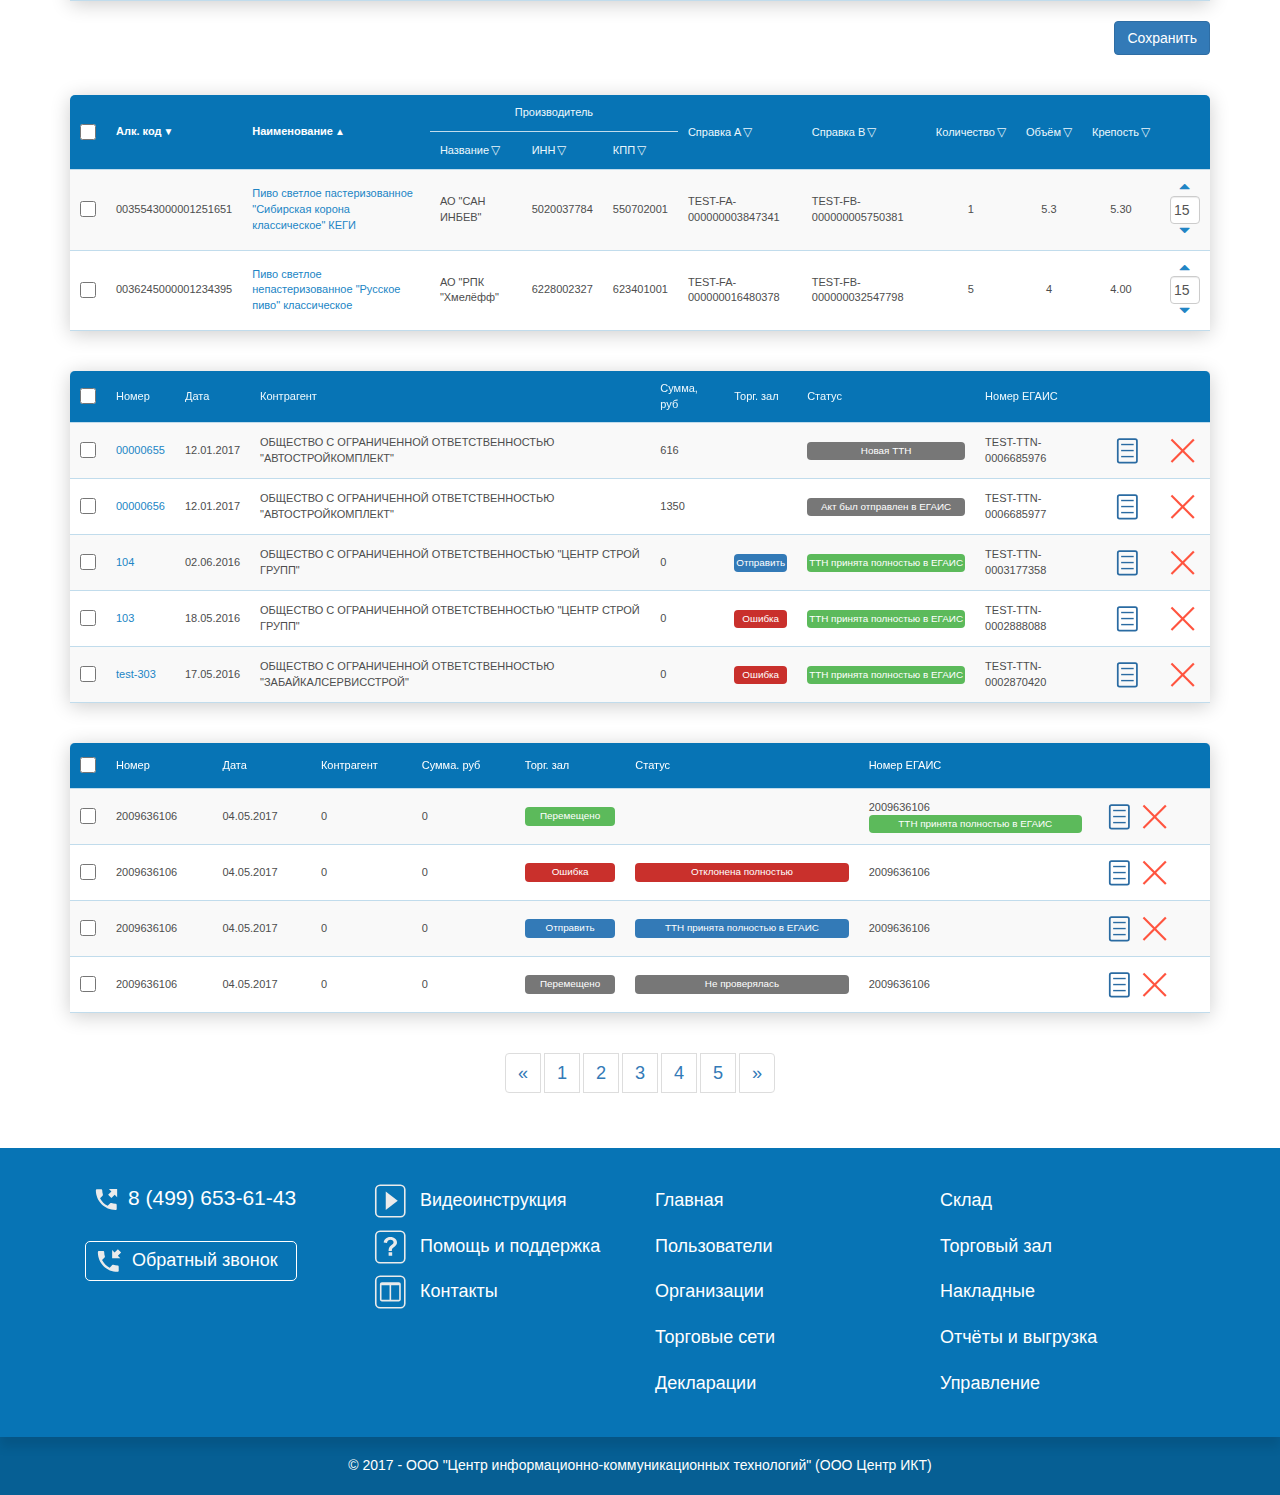
==== commit 7527df9e: "1" ====
--- a/100.html
+++ b/100.html
@@ -141,24 +141,7 @@
     
     <div class="col-md-8"><h1>Входящие товарно-транспортные накладные</h1></div>
     <div class="col-md-4" style="text-align:center">
-    
-     <script>
-     $(function(){
-    var s = $(".expUserItemBlock");
-       $(":checkbox", s).change(function() {
-                  s.toggleClass("expUserItemBlock2", this.checked);
-      });});
-  </script>
-    
-    <div class="expUserItem2">
-    <label>
-    <div class="expUserItemBlock"><input name="" type="checkbox" value="" class="expUserItem2Check"><div class="expUserItemBlockCirc"></div><span class="expUserItemIcon1"></span><span class="expUserItemIcon2 glyphicon glyphicon-wrench"></span>
-    <span class="expUserItem2text1">Обычный режим</span><span class="expUserItem2text2">Опытный пользователь</span>
-    </div>
-    </label>
-    </div>
-    
-    <br><br>
+  
     
     <script>
      $(function(){
--- a/css/style.css
+++ b/css/style.css
@@ -178,95 +178,6 @@
     display: inline-block;
     padding: 25px 10px 0 10px; }
 
-.expUserItem2 {
-  position: relative;
-  display: inline-block;
-  width: 180px;
-  height: 30px;
-  text-align: left; }
-
-.expUserItem2Check {
-  display: none; }
-
-.expUserItem2Check:checked + .expUserItemBlockCirc {
-  left: 31px; }
-
-.expUserItem2Check:checked ~ .expUserItemIcon1 {
-  opacity: 0.5; }
-
-.expUserItem2Check:checked ~ .expUserItemIcon2 {
-  opacity: 1; }
-
-.expUserItem2Check:checked ~ .expUserItem2text2 {
-  right: -89px;
-  opacity: 1; }
-
-.expUserItem2Check:checked ~ .expUserItem2text1 {
-  right: -200px;
-  opacity: 0; }
-
-.expUserItemBlock, .expUserItemBlock2 {
-  position: relative;
-  display: inline-block;
-  width: 60px;
-  height: 30px;
-  background-color: #5cb85c;
-  border-radius: 15px;
-  box-shadow: inset 0px 0px 10px rgba(0, 0, 0, 0.3);
-  cursor: pointer; }
-  .expUserItemBlock:hover .expUserItemBlockCirc, .expUserItemBlock2:hover .expUserItemBlockCirc {
-    box-shadow: 0 0 10px rgba(0, 0, 0, 0.5); }
-
-.expUserItemBlock2 {
-  background-color: #d9534f; }
-
-.expUserItemBlockCirc {
-  position: absolute;
-  width: 28px;
-  height: 28px;
-  left: 1px;
-  top: 0;
-  bottom: 0;
-  margin: auto;
-  border: 2px #ffffff solid;
-  border-radius: 15px;
-  transition: all 0.2s ease-in;
-  box-shadow: 0 0 5px rgba(0, 0, 0, 0.5); }
-
-.expUserItemIcon, .expUserItemIcon1, .expUserItemIcon2 {
-  position: absolute;
-  top: 7px;
-  font-size: 14px;
-  color: #ffffff;
-  transition: all 0.2s ease-in; }
-
-.expUserItemIcon1 {
-  left: 8px; }
-
-.expUserItemIcon2 {
-  right: 8px;
-  opacity: 0.5; }
-
-.expUserItem2text, .expUserItem2text1, .expUserItem2text2 {
-  position: absolute;
-  display: block;
-  font-size: 11px;
-  font-weight: 100;
-  text-align: left;
-  width: 80px;
-  text-align: left;
-  line-height: 13px;
-  margin: 0 0 0 69px;
-  transition: all 0.2s ease-in; }
-
-.expUserItem2text1 {
-  right: -89px; }
-
-.expUserItem2text2 {
-  right: -200px;
-  font-weight: bold;
-  opacity: 0; }
-
 .expUserItem3 {
   display: inline-block;
   width: 188px;
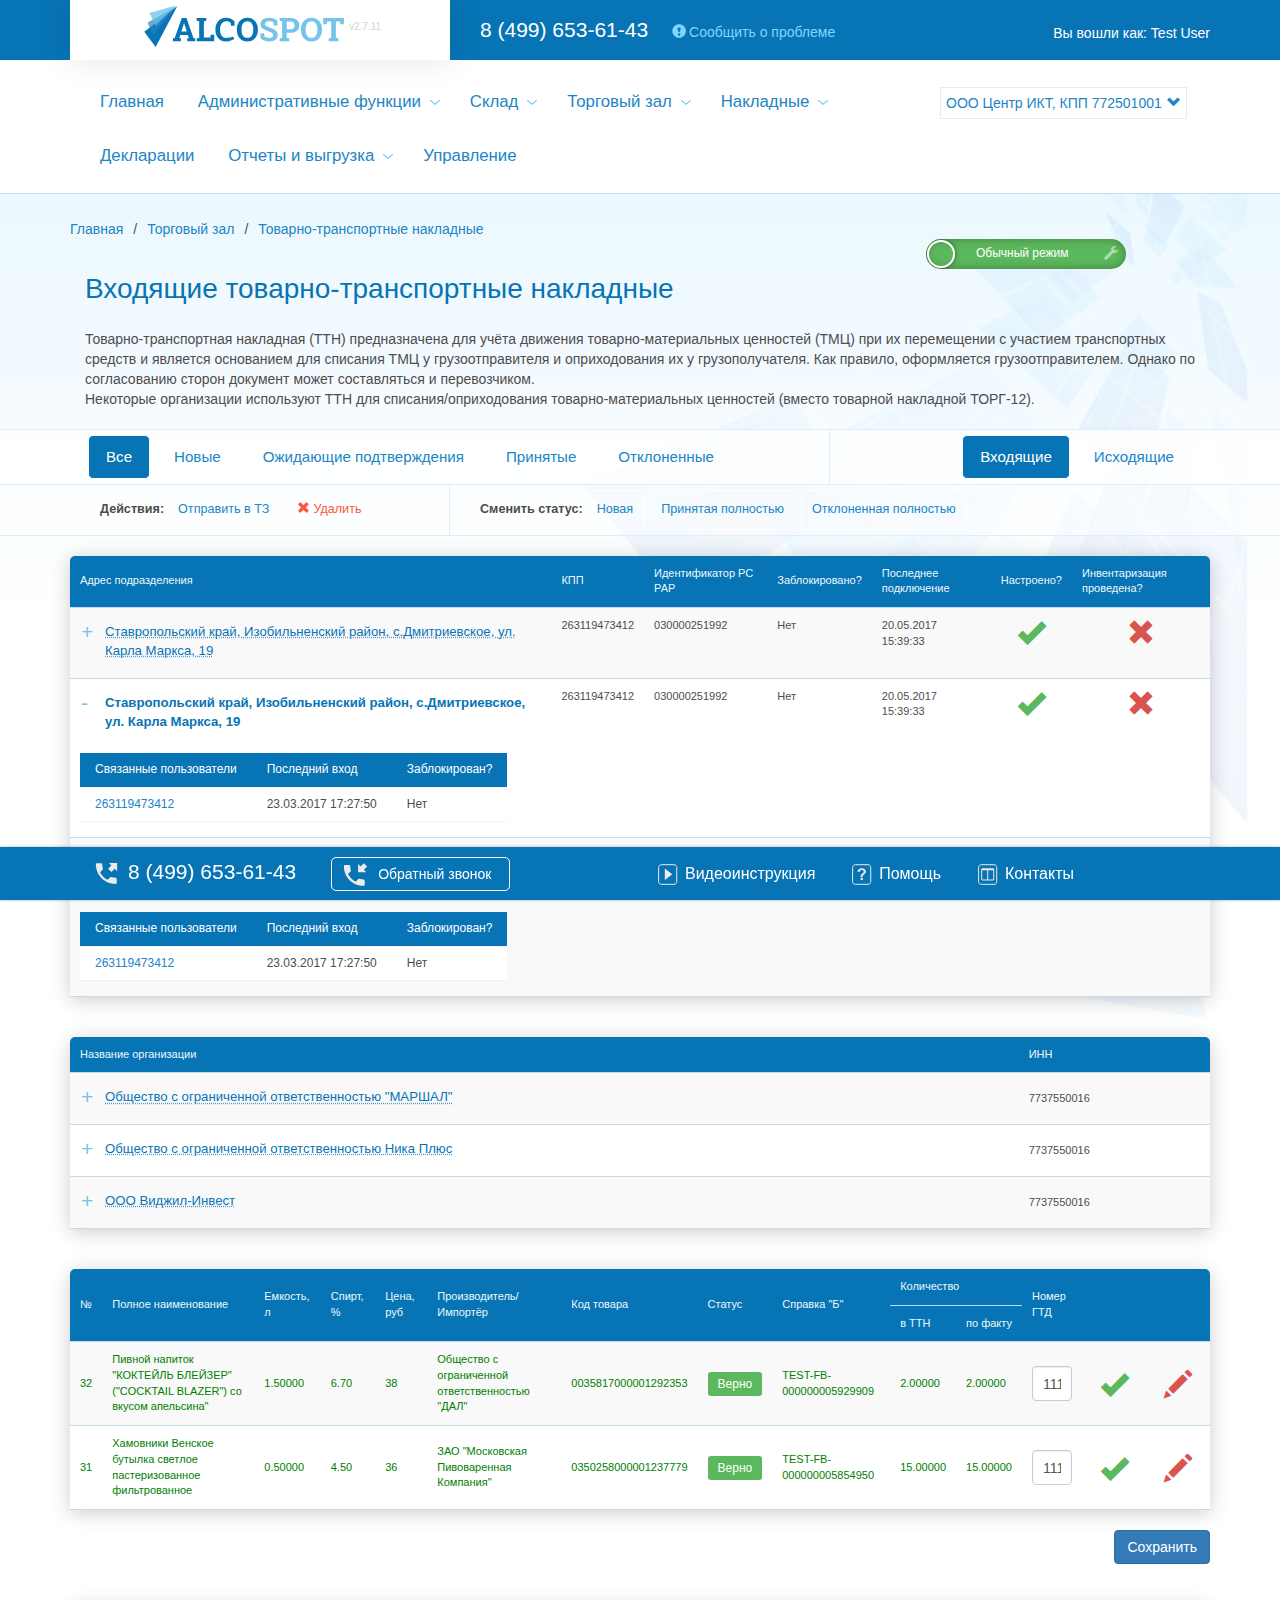
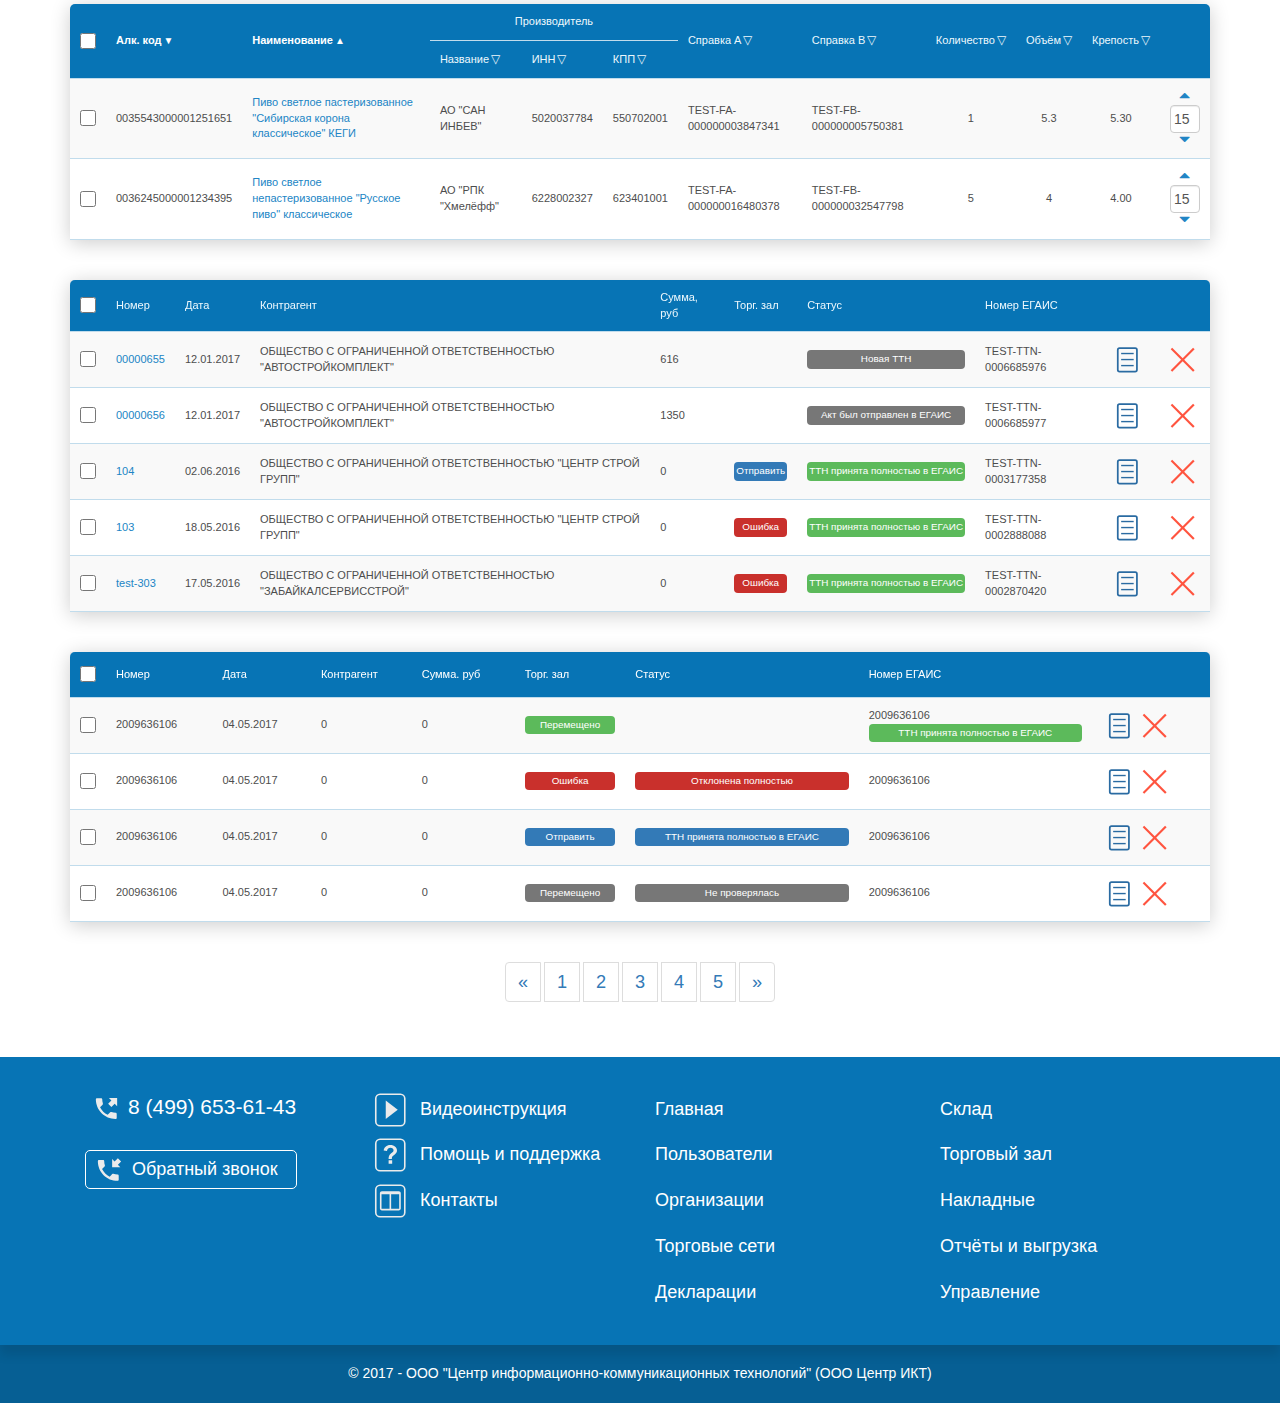
==== commit 4409b3fc: "правка меню и раскрывающихся пунктов" ====
--- a/100.html
+++ b/100.html
@@ -210,7 +210,7 @@
                 <tr>
                 <td class="DropDownBlock">
                 <label>
-                <input name="" type="checkbox" value="" class="DropDownBlockCheck" checked>
+                <input name="" type="checkbox" value="" class="DropDownBlockCheck">
                 <div class="DropDownBlockLink">Ставропольский край, Изобильненский район, с.Дмитриевское, ул. Карла Маркса, 19</div>
                 
                 <div class="DropDownBlockCont">
--- a/css/style.css
+++ b/css/style.css
@@ -96,9 +96,10 @@
     position: relative;
     font-size: 1.2em;
     padding: 15px 15px;
-    border-radius: 5px; }
+    border-radius: 10px; }
     .nav1 a:hover {
-      background-color: #f4f4f4; }
+      box-shadow: 0 5px 20px rgba(0, 0, 0, 0.2);
+      background: linear-gradient(#ffffff, #f4f4f4); }
 
 .nav1ChangeOrg {
   display: block;
@@ -143,28 +144,50 @@
   display: inline-block; }
   .nav1SubMenuHover:hover .nav1SubMenu {
     max-height: 1000px;
-    transition: all ease-out 0.5s; }
+    transition: all ease-out 0.5s;
+    padding: 0 0 15px 0; }
+  .nav1SubMenuHover:hover .nav1SubItem {
+    background: linear-gradient(#ffffff, #f4f4f4);
+    box-shadow: 0 5px 20px rgba(0, 0, 0, 0.2); }
+  .nav1SubMenuHover a {
+    border-bottom-left-radius: 0;
+    border-bottom-right-radius: 0; }
 
 .nav1SubItem {
   display: inline-block;
-  padding-right: 30px !important;
-  background: url(Images/nav1SubItem.svg) center right 12px no-repeat; }
+  padding-right: 30px !important; }
+  .nav1SubItem:after {
+    content: "";
+    position: absolute;
+    display: inline-block;
+    width: 12px;
+    height: 12px;
+    top: 0;
+    bottom: 0;
+    margin: auto 0 auto 8px;
+    background: url(Images/nav1SubItem.svg) center no-repeat; }
 
 .nav1SubMenu {
   display: block;
   position: absolute;
-  min-width: 300px;
+  min-width: 320px;
   max-height: 0;
   overflow: hidden;
   padding: 0;
-  margin: auto;
-  background-color: #ffffff;
-  box-shadow: 0 5px 10px rgba(0, 0, 0, 0.2);
-  z-index: 1; }
+  margin: 0 0 0 0;
+  background: linear-gradient(#f4f4f4, #ffffff);
+  box-shadow: 0 10px 10px rgba(0, 0, 0, 0.2);
+  z-index: 1;
+  border-bottom-left-radius: 10px;
+  border-bottom-right-radius: 10px; }
   .nav1SubMenu a {
     display: block;
-    font-size: 1.2em;
-    padding: 15px; }
+    font-size: 1em;
+    padding: 15px;
+    border-radius: 0; }
+    .nav1SubMenu a:hover {
+      box-shadow: 0 5px 20px rgba(0, 0, 0, 0.2);
+      padding: 15px 20px; }
 
 .nav1SubMenu .container {
   padding: 20px; }
@@ -464,13 +487,15 @@
   display: inline-block;
   font-size: 1.2em;
   color: #0774B5;
-  padding: 5px 10px 2px 22px;
-  border-bottom: 1px #75C4EA dashed; }
+  padding: 5px 10px 2px 25px;
+  text-decoration: underline;
+  text-decoration-style: dotted;
+  text-decoration-color: rgba(7, 116, 181, 0.7); }
 
 .DropDownBlockLink:before {
   content: "+ ";
   position: absolute;
-  margin: -5px 0 0 -22px;
+  margin: -6px 0 0 -24px;
   font-size: 21px;
   font-weight: 100;
   color: #75C4EA; }
@@ -482,7 +507,7 @@
 
 .DropDownBlockCheck:checked + .DropDownBlockLink {
   font-weight: bold;
-  border-bottom: none; }
+  text-decoration: none; }
 
 .DropDownBlockCheck:checked + .DropDownBlockLink:before {
   content: "- "; }
